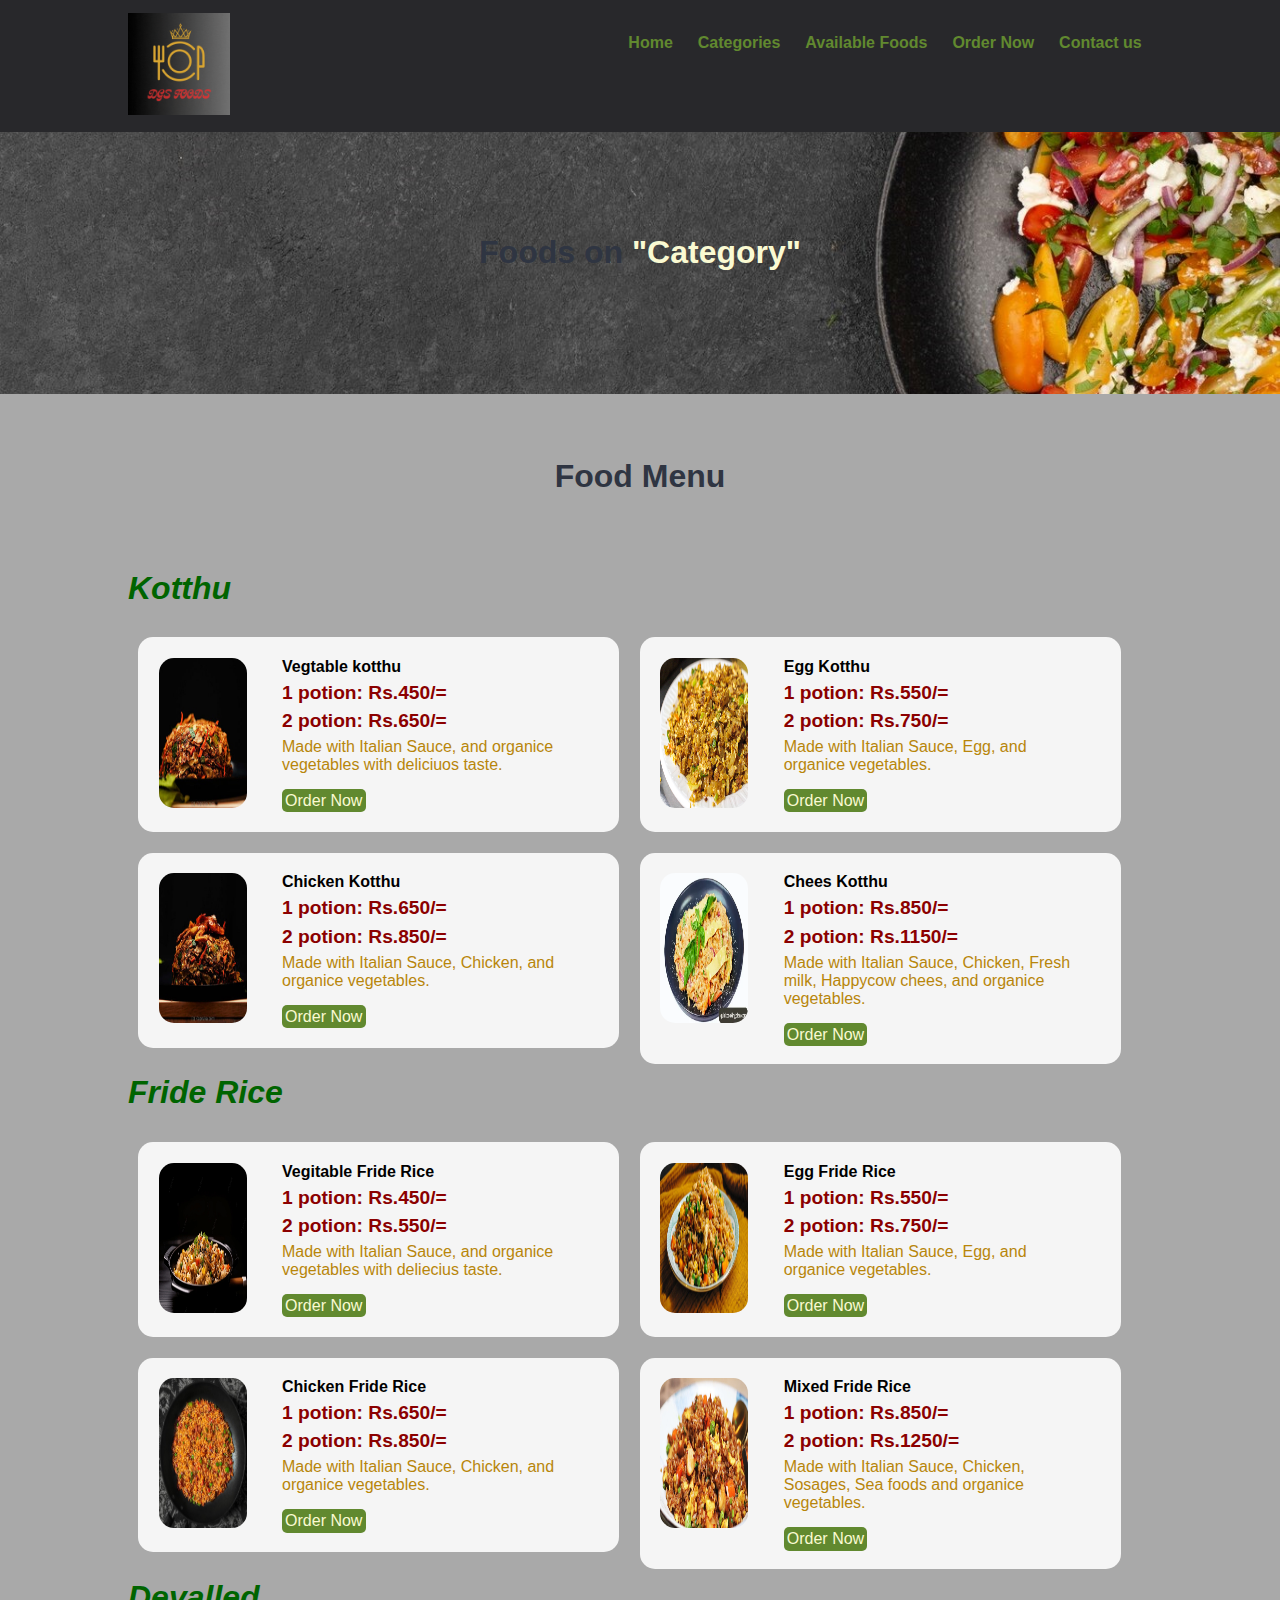
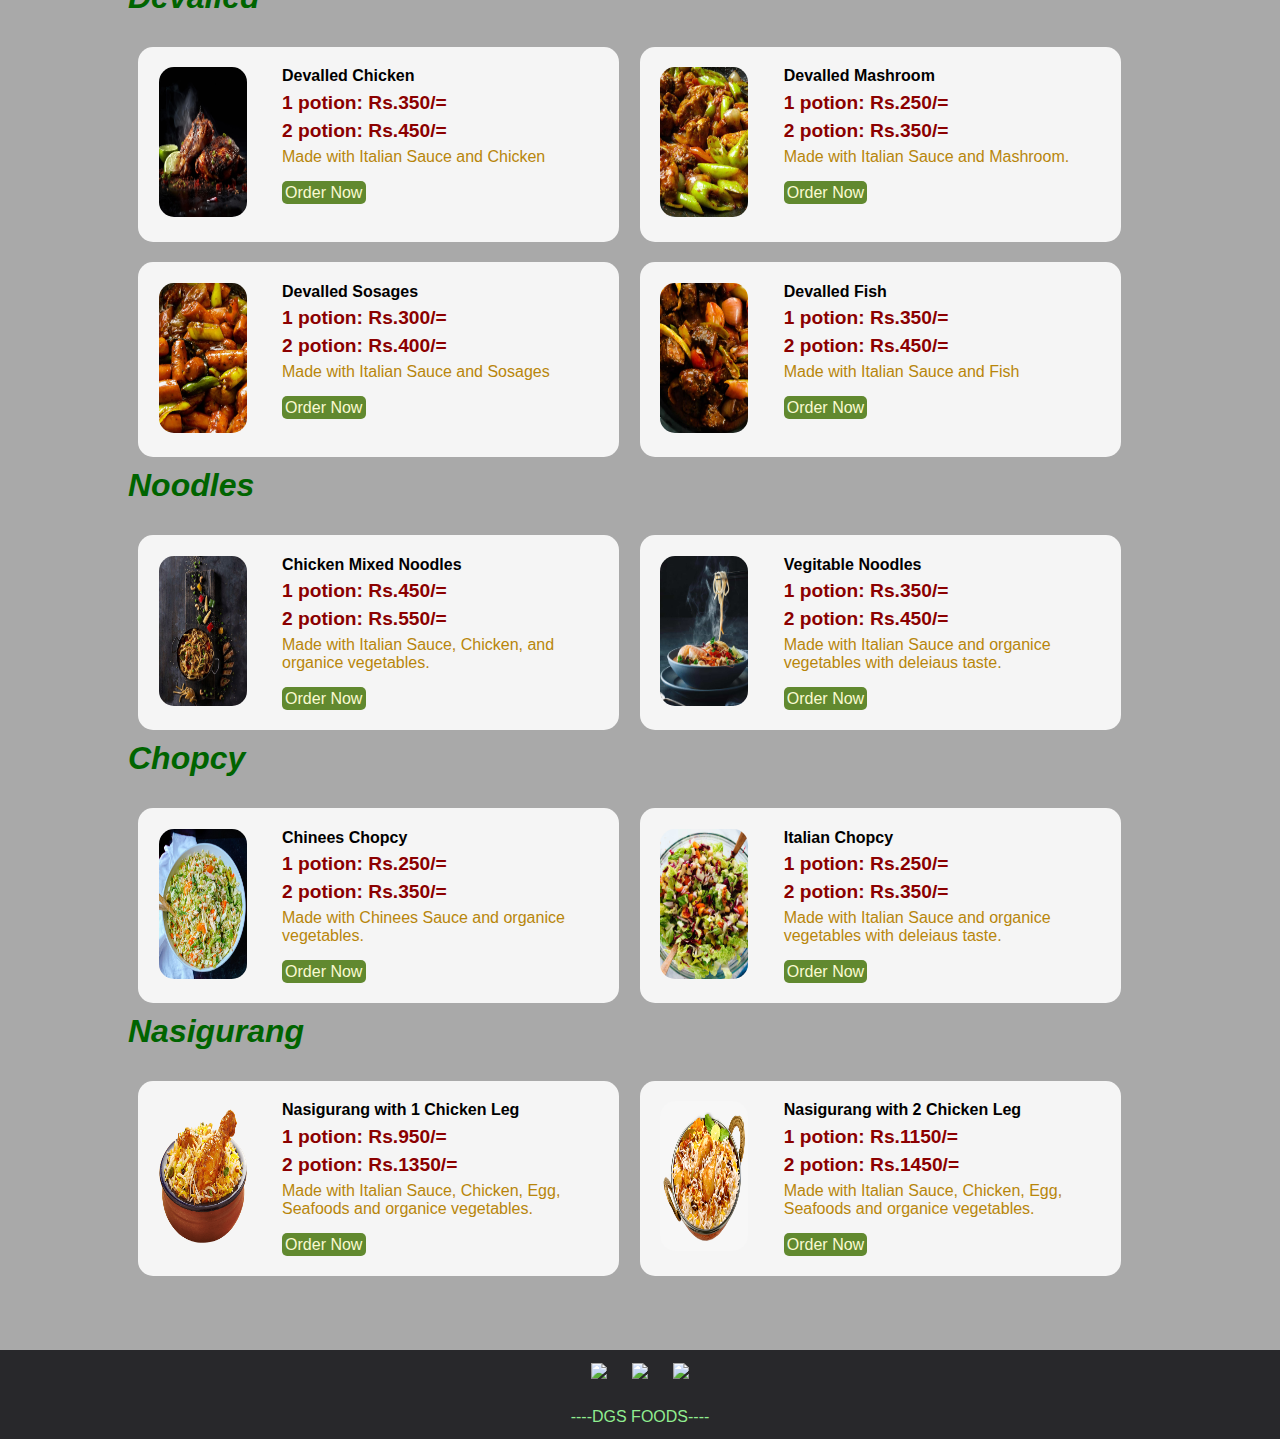
==== available.html @ e8846e80 "Add files via upload" ====
<!DOCTYPE html>
<html lang="en">
<head>
    <meta charset="UTF-8">
    <!-- Important to make website responsive -->
    <meta name="viewport" content="width=device-width, initial-scale=1.0">
    <title>DGS FOODS</title>

    <!-- Link our CSS file -->
    <link rel="stylesheet" href="css/style.css">
</head>

<body bgcolor ="#28282B"/>
    <!-- Navbar Section Starts Here -->
    <section class="navbar">
        <div class="container">
            <div class="logo">
                <a href="index.html" title="Logo">
                    <img src="images/Logo.gif" alt="Restaurant Logo" class="img-responsive">
                </a>
            </div>

            <div class="menu text-right">
                <ul>
                     <li>
                        <a href="index.html">Home</a>
                    </li>
                    <li>
                        <a href="categories.html">Categories</a>
                    </li>
                     <li>
                        <a href="available.html">Available Foods</a>
                    </li>
                    <li>
                        <a href="order.html">Order Now</a>
                    </li>
                    <li>
                        <a href="Contact us.html">Contact us</a>
                    </li>
                </ul>
            </div>

            <div class="clearfix"></div>
        </div>
    </section>
    <!-- Navbar Section Ends Here -->

    <!-- fOOD sEARCH Section Starts Here -->
    <section class="food-search text-center">
        <div class="container">
            
            <h2>Foods on <a href="#" class="text-white">"Category"</a></h2>

        </div>
    </section>
    <!-- fOOD sEARCH Section Ends Here -->



    <!-- fOOD MEnu Section Starts Here -->
    <section class="food-menu">
        <div class="container">
            <h2 class="text-center">Food Menu</h2><br><br><br>


<h2><font style="color: darkgreen;size: 35%;"><i>Kotthu</i></font></h2>
            <div class="food-menu-box">
                <div class="food-menu-img">
                    <img src="images/k.jpg" alt="Kotthu" class="img-responsive img-curve" height="150px">
                </div>

                <div class="food-menu-desc">
                    <h4>Vegtable kotthu</h4>
                    <h5 class="food-price"font style="color: darkred;size: 30px;">1 potion: Rs.450/=</h5>
                    <h5 class="food-price"font style="color: darkred;size: 30px;">2 potion: Rs.650/=</h5>
                    <p class="food-detail">
                        Made with Italian Sauce, and organice vegetables with deliciuos taste.
                    </p>
                    <br>

                    <a href="#" class="btn btn-primary">Order Now</a>
                </div>
            </div>

            <div class="food-menu-box">
                <div class="food-menu-img">
                    <img src="images/k2.jpg" alt="Kotthu" class="img-responsive img-curve" height="150px">
                </div>

                <div class="food-menu-desc">
                    <h4>Egg Kotthu</h4>
                   <h5 class="food-price"font style="color: darkred;size: 30px;">1 potion: Rs.550/=</h5>
                    <h5 class="food-price"font style="color: darkred;size: 30px;">2 potion: Rs.750/=</h5>
                    <p class="food-detail">
                        Made with Italian Sauce, Egg, and organice vegetables.
                    </p>
                    <br>

                    <a href="#" class="btn btn-primary">Order Now</a>
                </div>
            </div>

            <div class="food-menu-box">
                <div class="food-menu-img">
                    <img src="images/k3.jpg" alt="Kotthu" class="img-responsive img-curve" height="150px">
                </div>

                <div class="food-menu-desc">
                    <h4>Chicken Kotthu</h4>
                    <h5 class="food-price"font style="color: darkred;size: 30px;">1 potion: Rs.650/=</h5>
                    <h5 class="food-price"font style="color: darkred;size: 30px;">2 potion: Rs.850/=</h5>
                    <p class="food-detail">
                        Made with Italian Sauce, Chicken, and organice vegetables.
                    </p>
                    <br>

                    <a href="#" class="btn btn-primary">Order Now</a>
                </div>
            </div>

            <div class="food-menu-box">
                <div class="food-menu-img">
                    <img src="images/k4.webp" alt="Kotthu" class="img-responsive img-curve" height="150px">
                </div>

                <div class="food-menu-desc">
                    <h4>Chees Kotthu</h4>
                   <h5 class="food-price"font style="color: darkred;size: 30px;">1 potion: Rs.850/=</h5>
                    <h5 class="food-price"font style="color: darkred;size: 30px;">2 potion: Rs.1150/=</h5>
                    <p class="food-detail">
                        Made with Italian Sauce, Chicken, Fresh milk, Happycow chees, and organice vegetables.
                    </p>
                    <br>

                    <a href="#" class="btn btn-primary">Order Now</a>
                </div>
            </div>
            <br><br><br><br><br><br><br><br><br><br><br><br>




<h2><font style="color: darkgreen;size: 35%;"><i>Fride Rice</i></font></h2>
            <div class="food-menu-box">
                <div class="food-menu-img">
                    <img src="images/r1.jpg" alt="Fride Rice" class="img-responsive img-curve" height="150px">
                </div>

                <div class="food-menu-desc">
                    <h4>Vegitable Fride Rice</h4>
                    <h5 class="food-price"font style="color: darkred;size: 30px;">1 potion: Rs.450/=</h5>
                    <h5 class="food-price"font style="color: darkred;size: 30px;">2 potion: Rs.550/=</h5>
                    <p class="food-detail">
                        Made with Italian Sauce, and organice vegetables with deliecius taste.
                    </p>
                    <br>

                    <a href="#" class="btn btn-primary">Order Now</a>
                </div>
            </div>

            <div class="food-menu-box">
                <div class="food-menu-img">
                    <img src="images/r2.jpg" alt="Fride Rice" class="img-responsive img-curve" height="150px">
                </div>

                <div class="food-menu-desc">
                    <h4>Egg Fride Rice</h4>
                   <h5 class="food-price"font style="color: darkred;size: 30px;">1 potion: Rs.550/=</h5>
                    <h5 class="food-price"font style="color: darkred;size: 30px;">2 potion: Rs.750/=</h5>
                    <p class="food-detail">
                        Made with Italian Sauce, Egg, and organice vegetables.
                    </p>
                    <br>

                    <a href="#" class="btn btn-primary">Order Now</a>
                </div>
            </div>

            <div class="food-menu-box">
                <div class="food-menu-img">
                    <img src="images/r3.jpg" alt="Fride Rice" class="img-responsive img-curve" height="150px">
                </div>

                <div class="food-menu-desc">
                    <h4>Chicken Fride Rice</h4>
                   <h5 class="food-price"font style="color: darkred;size: 30px;">1 potion: Rs.650/=</h5>
                    <h5 class="food-price"font style="color: darkred;size: 30px;">2 potion: Rs.850/=</h5>
                    <p class="food-detail">
                        Made with Italian Sauce, Chicken, and organice vegetables.
                    </p>
                    <br>

                    <a href="#" class="btn btn-primary">Order Now</a>
                </div>
            </div>

            <div class="food-menu-box">
                <div class="food-menu-img">
                    <img src="images/r4.jpg" alt="Fride Rice" class="img-responsive img-curve" height="150px">
                </div>

                <div class="food-menu-desc">
                    <h4>Mixed Fride Rice</h4>
                   <h5 class="food-price"font style="color: darkred;size: 30px;">1 potion: Rs.850/=</h5>
                    <h5 class="food-price"font style="color: darkred;size: 30px;">2 potion: Rs.1250/=</h5>
                    <p class="food-detail">
                        Made with Italian Sauce, Chicken, Sosages, Sea foods and organice vegetables.
                    </p>
                    <br>

                    <a href="#" class="btn btn-primary">Order Now</a>
                </div>
            </div>
           
        <br><br><br><br><br><br>

<h2><font style="color: darkgreen;size: 35%;"><i>Devalled</i></font></h2>
            <div class="food-menu-box">
                <div class="food-menu-img">
                    <img src="images/d.jpg" alt="Devalled" class="img-responsive img-curve" height="150px">
                </div>

                <div class="food-menu-desc">
                    <h4>Devalled Chicken</h4>
                   <h5 class="food-price"font style="color: darkred;size: 30px;">1 potion: Rs.350/=</h5>
                    <h5 class="food-price"font style="color: darkred;size: 30px;">2 potion: Rs.450/=</h5>
                    <p class="food-detail">
                        Made with Italian Sauce and Chicken
                    </p>
                    <br>

                    <a href="#" class="btn btn-primary">Order Now</a>
                </div>
            </div>

            <div class="food-menu-box">
                <div class="food-menu-img">
                    <img src="images/d2.jpg" alt="Devalled" class="img-responsive img-curve" height="150px">
                </div>

                <div class="food-menu-desc">
                    <h4>Devalled Mashroom</h4>
                   <h5 class="food-price"font style="color: darkred;size: 30px;">1 potion: Rs.250/=</h5>
                    <h5 class="food-price"font style="color: darkred;size: 30px;">2 potion: Rs.350/=</h5>
                    <p class="food-detail">
                        Made with Italian Sauce and Mashroom.
                    </p>
                    <br>

                    <a href="#" class="btn btn-primary">Order Now</a>
                </div>
            </div>

            <div class="food-menu-box">
                <div class="food-menu-img">
                    <img src="images/d3.jpg" alt="Devalled" class="img-responsive img-curve" height="150px">
                </div>

                <div class="food-menu-desc">
                    <h4>Devalled Sosages</h4>
                   <h5 class="food-price"font style="color: darkred;size: 30px;">1 potion: Rs.300/=</h5>
                    <h5 class="food-price"font style="color: darkred;size: 30px;">2 potion: Rs.400/=</h5>
                    <p class="food-detail">
                        Made with Italian Sauce and Sosages
                    </p>
                    <br>

                    <a href="#" class="btn btn-primary">Order Now</a>
                </div>
            </div>

            <div class="food-menu-box">
                <div class="food-menu-img">
                    <img src="images/d4.jpg" alt="Devalled" class="img-responsive img-curve" height="150px">
                </div>

                <div class="food-menu-desc">
                    <h4>Devalled Fish</h4>
                   <h5 class="food-price"font style="color: darkred;size: 30px;">1 potion: Rs.350/=</h5>
                    <h5 class="food-price"font style="color: darkred;size: 30px;">2 potion: Rs.450/=</h5>
                    <p class="food-detail">
                        Made with Italian Sauce and Fish
                    </p>
                    <br>

                    <a href="#" class="btn btn-primary">Order Now</a>
                </div>
            </div>
        <br><br><br><br><br><br>         

<h2><font style="color: darkgreen;size: 35%;"><i>Noodles</i></font></h2>

            <div class="food-menu-box">
                <div class="food-menu-img">
                    <img src="images/n1.jpg" alt="Noodles" class="img-responsive img-curve" height="150px">
                </div>

                <div class="food-menu-desc">
                    <h4>Chicken Mixed Noodles</h4>
                   <h5 class="food-price"font style="color: darkred;size: 30px;">1 potion: Rs.450/=</h5>
                    <h5 class="food-price"font style="color: darkred;size: 30px;">2 potion: Rs.550/=</h5>
                    <p class="food-detail">
                        Made with Italian Sauce, Chicken, and organice vegetables.
                    </p>
                    <br>

                    <a href="#" class="btn btn-primary">Order Now</a>
                </div>
            </div>

            <div class="food-menu-box">
                <div class="food-menu-img">
                    <img src="images/02.jpg" alt="Noodles" class="img-responsive img-curve" height="150px">
                </div>

                <div class="food-menu-desc">
                    <h4>Vegitable Noodles</h4>
                   <h5 class="food-price"font style="color: darkred;size: 30px;">1 potion: Rs.350/=</h5>
                    <h5 class="food-price"font style="color: darkred;size: 30px;">2 potion: Rs.450/=</h5>
                    <p class="food-detail">
                        Made with Italian Sauce and organice vegetables with deleiaus taste.
                    </p>
                    <br>

                    <a href="#" class="btn btn-primary">Order Now</a>
                </div>
            </div>
           
            <br><br><br><br><br><br>

<h2><font style="color: darkgreen;size: 35%;"><i>Chopcy</i></font></h2>

            <div class="food-menu-box">
                <div class="food-menu-img">
                    <img src="images/c2.jpg" alt="Chopcy" class="img-responsive img-curve" height="150px">
                </div>

                <div class="food-menu-desc">
                    <h4>Chinees Chopcy</h4>
                  <h5 class="food-price"font style="color: darkred;size: 30px;">1 potion: Rs.250/=</h5>
                    <h5 class="food-price"font style="color: darkred;size: 30px;">2 potion: Rs.350/=</h5>
                    <p class="food-detail">
                        Made with Chinees Sauce and organice vegetables.
                    </p>
                    <br>

                    <a href="#" class="btn btn-primary">Order Now</a>
                </div>
            </div>

            <div class="food-menu-box">
                <div class="food-menu-img">
                    <img src="images/c3.jpg" alt="Chopcy" class="img-responsive img-curve" height="150px">
                </div>

                <div class="food-menu-desc">
                    <h4>Italian Chopcy</h4>
                  <h5 class="food-price"font style="color: darkred;size: 30px;">1 potion: Rs.250/=</h5>
                    <h5 class="food-price"font style="color: darkred;size: 30px;">2 potion: Rs.350/=</h5>
                    <p class="food-detail">
                        Made with Italian Sauce and organice vegetables with deleiaus taste.

                    </p>
                    <br>

                    <a href="#" class="btn btn-primary">Order Now</a>
                </div>
            </div>
           
            <br><br><br><br><br><br><br><br><br>


<h2><font style="color: darkgreen;size: 35%;"><i>Nasigurang</i></font></h2>

            <div class="food-menu-box">
                <div class="food-menu-img">
                    <img src="images/ns1.png" alt="Nasigurang" class="img-responsive img-curve" height="150px">
                </div>

                <div class="food-menu-desc">
                    <h4>Nasigurang with 1 Chicken Leg</h4>
                   <h5 class="food-price"font style="color: darkred;size: 30px;">1 potion: Rs.950/=</h5>
                    <h5 class="food-price"font style="color: darkred;size: 30px;">2 potion: Rs.1350/=</h5>
                    <p class="food-detail">
                        Made with Italian Sauce, Chicken, Egg, Seafoods and organice vegetables.
                    </p>
                    <br>

                    <a href="#" class="btn btn-primary">Order Now</a>
                </div>
            </div>

            <div class="food-menu-box">
                <div class="food-menu-img">
                    <img src="images/ns2.png" alt="Nasigurang" class="img-responsive img-curve" height="150px">
                </div>

                <div class="food-menu-desc">
                    <h4>Nasigurang with 2 Chicken Leg</h4>
                  <h5 class="food-price"font style="color: darkred;size: 30px;">1 potion: Rs.1150/=</h5>
                    <h5 class="food-price"font style="color: darkred;size: 30px;">2 potion: Rs.1450/=</h5>
                    <p class="food-detail">
                        Made with Italian Sauce, Chicken, Egg, Seafoods and organice vegetables.
                    </p>
                    <br>

                    <a href="#" class="btn btn-primary">Order Now</a>
                </div>
            </div>
            <div class="clearfix"></div>
        </div>


 <div class="clearfix"></div>
        </div>


    </section>
    <!-- fOOD Menu Section Ends Here -->






    <!-- social Section Starts Here -->
    <section class="social">
        <div class="container text-center">
            <ul>
                <li>
                    <a href="#"><img src="https://img.icons8.com/fluent/50/000000/facebook-new.png"/></a>
                </li>
                <li>
                    <a href="#"><img src="https://img.icons8.com/fluent/48/000000/instagram-new.png"/></a>
                </li>
                <li>
                    <a href="#"><img src="https://img.icons8.com/fluent/48/000000/twitter.png"/></a>
                </li>
            </ul>
        </div>
    </section>
    <!-- social Section Ends Here -->

    <!-- footer Section Starts Here -->
    <section class="footer">
        <div class="container text-center">
            <p><font style="color: lightgreen;">----DGS FOODS----</font></p>
        </div>
    </section>
    <!-- footer Section Ends Here -->

</body>
</html>
---- css/style.css ----
/* CSS for All */
*{
  margin: 0 0;
  padding: 0 0;
  font-family: Arial, Helvetica, sans-serif;
}
.container{
  width: 80%;
  margin: 0 auto;
  padding: 1%;
}

.img-responsive{
  width: 100%;
}
.img-curve{
  border-radius: 15px;
}

.text-right{
  text-align: right;
}
.text-center{
  text-align: center;
}
.text-left{
  text-align: left;
}
.text-white{
  color: lightgoldenrodyellow;
}

.clearfix{
  clear: both;
  float: none;
}

a{
  color:#61892f;
  text-decoration: none;
}
a:hover{
  color: lightgoldenrodyellow;
  text-underline-position: auto;
}

.btn{
  padding: 1%;
  border: none;
  font-size: 1rem;
  border-radius: 5px;
}
.btn-primary{
  background-color: #61892f;
  color:lightgoldenrodyellow ;
  cursor: pointer;
}
.btn-primary:hover{
  color: white;
  background-color:greenyellow;
}
h2{
  color: #2f3542;
  font-size: 2rem;
  margin-bottom: 2%;
}
h3{
  font-size: 1.5rem;
}
.float-container{
  position: relative;
}
.float-text{
  position: absolute;
  bottom: 50px;
  left: 40%;
}
fieldset{
  border: 1px solid white;
  margin: 5%;
  padding: 3%;
  border-radius: 5px;
}


/* CSSS for navbar section */

.logo{
  width: 10%;
  float: left;
  padding-left:0%;
}
.menu{
  line-height: 60px;
}
.menu ul{
  list-style-type: none;
}

.menu ul li{
  display: inline;
  padding: 1%;
  font-weight: bold;
}


/* CSS for Food SEarch Section */

.food-search{
  background-image: url(../images/bg.jpg);
  background-size: cover;
  background-repeat: no-repeat;
  background-position: center;
  padding: 7% 0;
  background-color: #61892f;
}

.food-search input[type="search"]{
  width: 50%;
  padding: 1%;
  font-size: 1rem;
  border: none;
  border-radius: 5px;
  background-color:lightgoldenrodyellow;;
}


/* CSS for Categories */
.categories{
  padding: 4% 0;
}

.box-3{
  width: 28%;
  float: left;
  margin: 2%;
}

/* CSS for Food Menu */
.food-menu{
  background-color: darkgray;
  padding: 4% 0;
}
.food-menu-box{
  width: 43%;
  margin: 1%;
  padding: 2%;
  float: left;
  background-color: whitesmoke;
  border-radius: 15px;
}

.food-menu-box:hover{
  
  background-color:  #61892f;
  border-radius: 30px;
}



.food-menu-img{
  width: 20%;
  float: left;
}

.food-menu-desc{
  width: 70%;
  float: left;
  margin-left: 8%;
}

.food-price{
  font-size: 1.2rem;
  margin: 2% 0;
}
.food-detail{
  font-size: 1rem;
  color: darkgoldenrod;
}

.food-detail:hover{
  font-size: 1rem;
  color: darkgray;
}

/* CSS for Social */
.social ul{
  list-style-type: none;
}
.social ul li{
  display: inline;
  padding: 1%;
}

/* for Order Section */
.order{
  width: 50%;
  margin: 0 auto;
}
.input-responsive{
  width: 96%;
  padding: 1%;
  margin-bottom: 3%;
  border: none;
  border-radius: 5px;
  font-size: 1rem;
}
.order-label{
  margin-bottom: 1%; 
  font-weight: bold;
}



/* CSS for Mobile Size or Smaller Screen */

@media only screen and (max-width:768px){
  .logo{
      width: 80%;
      float: none;
      margin: 1% auto;
  }

  .menu ul{
      text-align: center;
  }

  .food-search input[type="search"]{
      width: 90%;
      padding: 2%;
      margin-bottom: 3%;
  }

  .btn{
      width: 91%;
      padding: 2%;
  }

  .food-search{
      padding: 10% 0;
  }

  .categories{
      padding: 20% 0;
  }
  h2{
      margin-bottom: 10%;
  }
  .box-3{
      width: 100%;
      margin: 4% auto;
  }

  .food-menu{
      padding: 20% 0;
  }

  .food-menu-box{
      width: 90%;
      padding: 5%;
      margin-bottom: 5%;
  }
  .social{
      padding: 5% 0;
  }
  .order{
      width: 100%;
  }
}
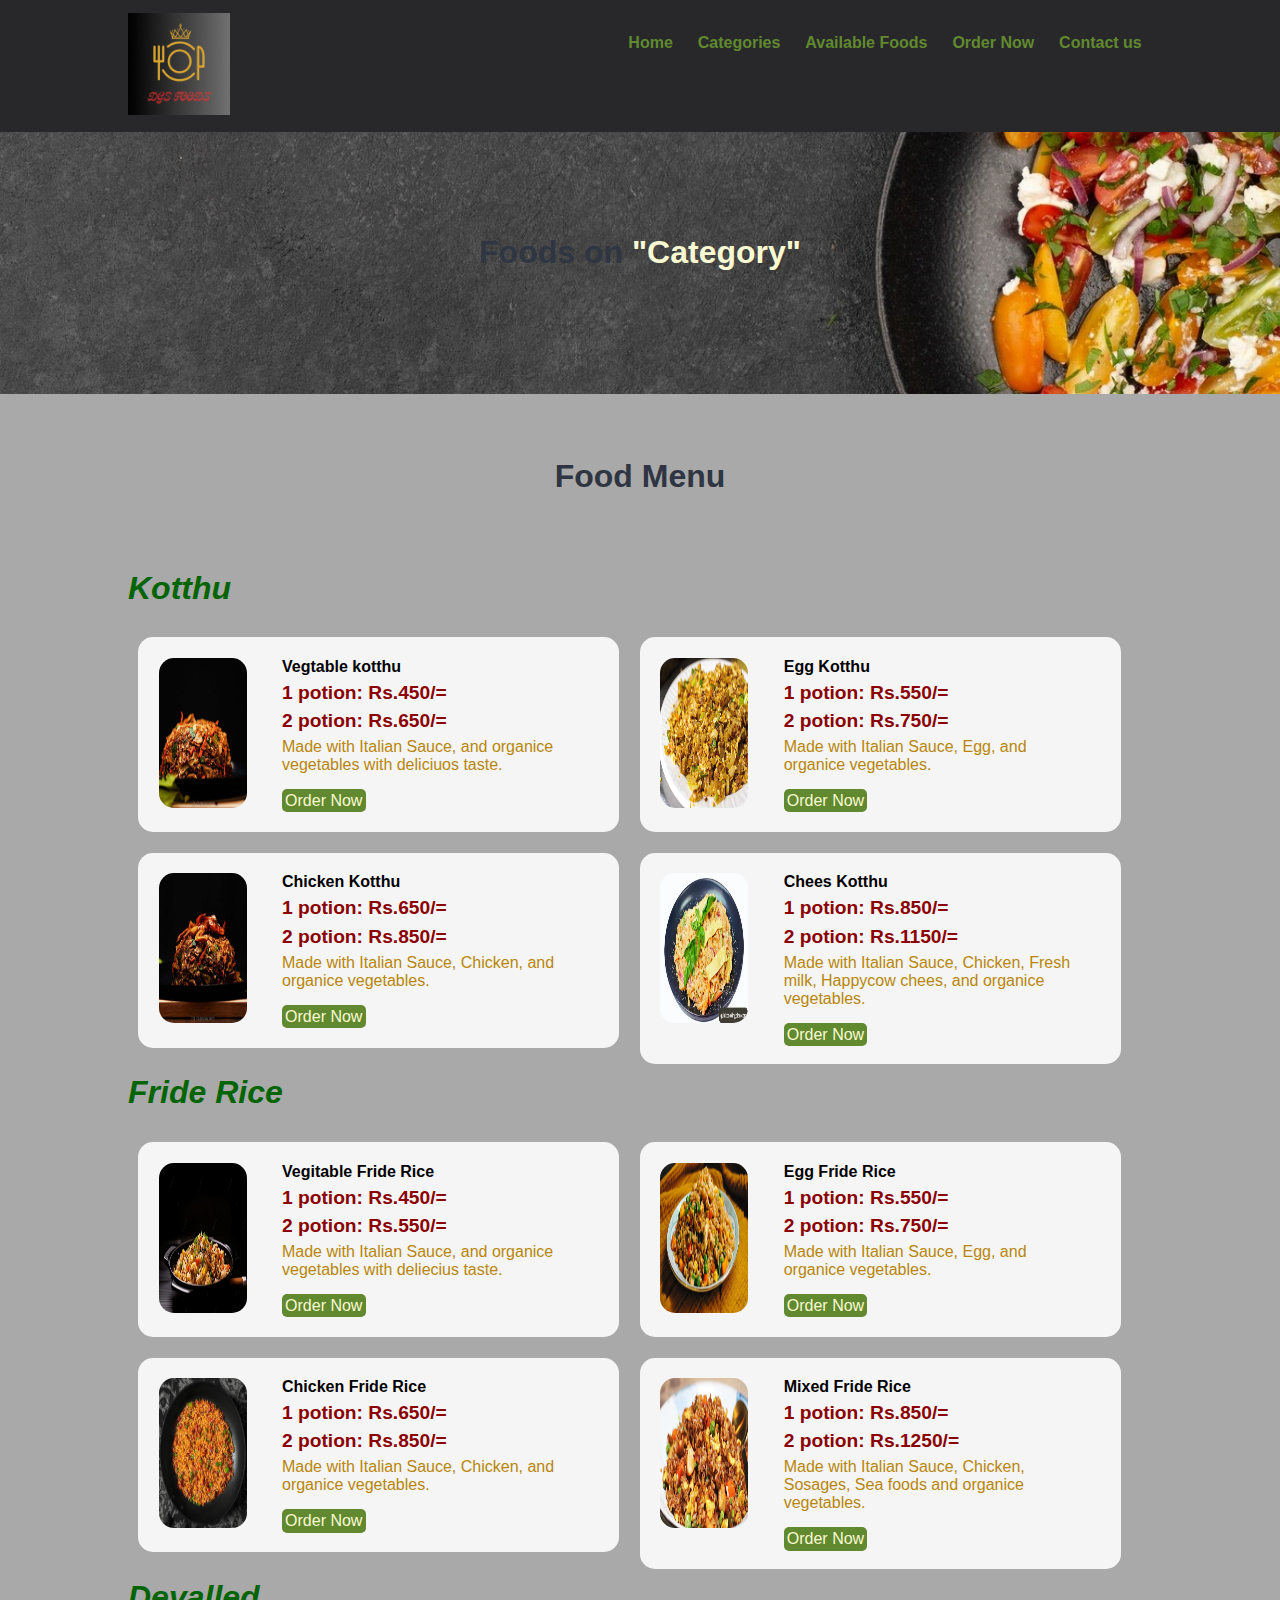
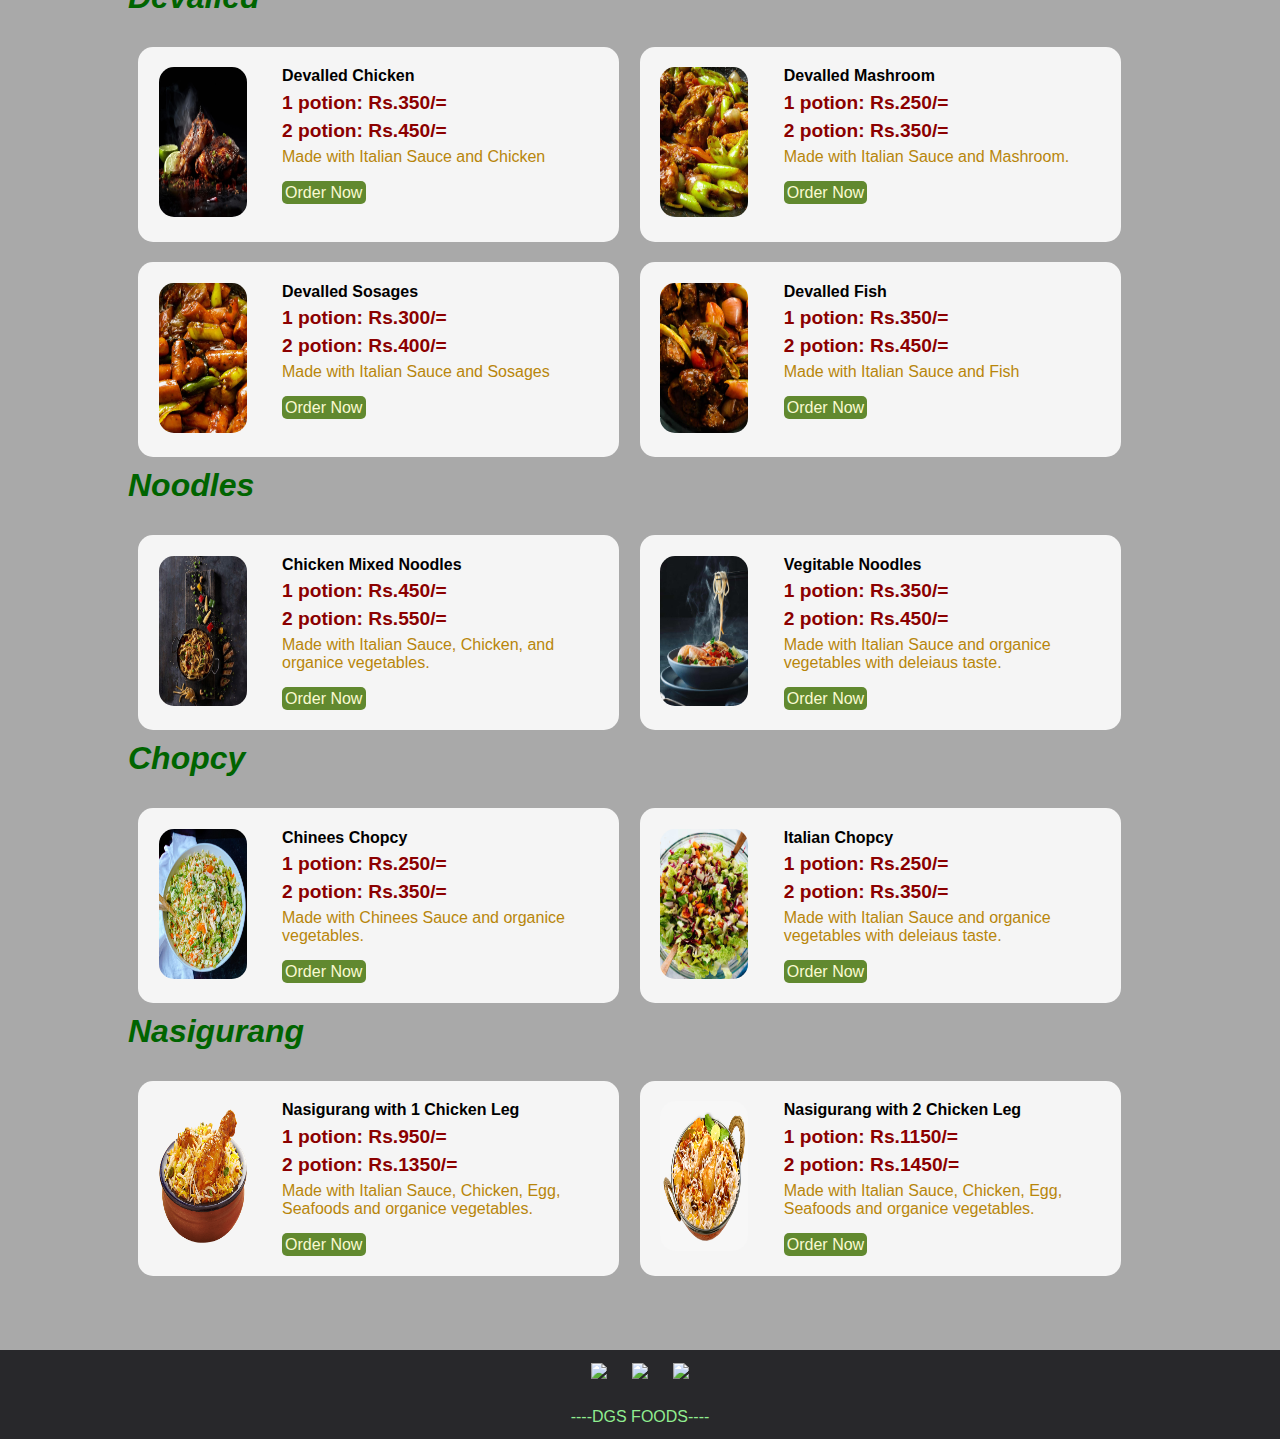
==== commit 3e726990: "rename the repo" ====
--- a/available.html
+++ b/available.html
@@ -1,454 +1,454 @@
-<!DOCTYPE html>
-<html lang="en">
-<head>
-    <meta charset="UTF-8">
-    <!-- Important to make website responsive -->
-    <meta name="viewport" content="width=device-width, initial-scale=1.0">
-    <title>DGS FOODS</title>
-
-    <!-- Link our CSS file -->
-    <link rel="stylesheet" href="css/style.css">
-</head>
-
-<body bgcolor ="#28282B"/>
-    <!-- Navbar Section Starts Here -->
-    <section class="navbar">
-        <div class="container">
-            <div class="logo">
-                <a href="index.html" title="Logo">
-                    <img src="images/Logo.gif" alt="Restaurant Logo" class="img-responsive">
-                </a>
-            </div>
-
-            <div class="menu text-right">
-                <ul>
-                     <li>
-                        <a href="index.html">Home</a>
-                    </li>
-                    <li>
-                        <a href="categories.html">Categories</a>
-                    </li>
-                     <li>
-                        <a href="available.html">Available Foods</a>
-                    </li>
-                    <li>
-                        <a href="order.html">Order Now</a>
-                    </li>
-                    <li>
-                        <a href="Contact us.html">Contact us</a>
-                    </li>
-                </ul>
-            </div>
-
-            <div class="clearfix"></div>
-        </div>
-    </section>
-    <!-- Navbar Section Ends Here -->
-
-    <!-- fOOD sEARCH Section Starts Here -->
-    <section class="food-search text-center">
-        <div class="container">
-            
-            <h2>Foods on <a href="#" class="text-white">"Category"</a></h2>
-
-        </div>
-    </section>
-    <!-- fOOD sEARCH Section Ends Here -->
-
-
-
-    <!-- fOOD MEnu Section Starts Here -->
-    <section class="food-menu">
-        <div class="container">
-            <h2 class="text-center">Food Menu</h2><br><br><br>
-
-
-<h2><font style="color: darkgreen;size: 35%;"><i>Kotthu</i></font></h2>
-            <div class="food-menu-box">
-                <div class="food-menu-img">
-                    <img src="images/k.jpg" alt="Kotthu" class="img-responsive img-curve" height="150px">
-                </div>
-
-                <div class="food-menu-desc">
-                    <h4>Vegtable kotthu</h4>
-                    <h5 class="food-price"font style="color: darkred;size: 30px;">1 potion: Rs.450/=</h5>
-                    <h5 class="food-price"font style="color: darkred;size: 30px;">2 potion: Rs.650/=</h5>
-                    <p class="food-detail">
-                        Made with Italian Sauce, and organice vegetables with deliciuos taste.
-                    </p>
-                    <br>
-
-                    <a href="#" class="btn btn-primary">Order Now</a>
-                </div>
-            </div>
-
-            <div class="food-menu-box">
-                <div class="food-menu-img">
-                    <img src="images/k2.jpg" alt="Kotthu" class="img-responsive img-curve" height="150px">
-                </div>
-
-                <div class="food-menu-desc">
-                    <h4>Egg Kotthu</h4>
-                   <h5 class="food-price"font style="color: darkred;size: 30px;">1 potion: Rs.550/=</h5>
-                    <h5 class="food-price"font style="color: darkred;size: 30px;">2 potion: Rs.750/=</h5>
-                    <p class="food-detail">
-                        Made with Italian Sauce, Egg, and organice vegetables.
-                    </p>
-                    <br>
-
-                    <a href="#" class="btn btn-primary">Order Now</a>
-                </div>
-            </div>
-
-            <div class="food-menu-box">
-                <div class="food-menu-img">
-                    <img src="images/k3.jpg" alt="Kotthu" class="img-responsive img-curve" height="150px">
-                </div>
-
-                <div class="food-menu-desc">
-                    <h4>Chicken Kotthu</h4>
-                    <h5 class="food-price"font style="color: darkred;size: 30px;">1 potion: Rs.650/=</h5>
-                    <h5 class="food-price"font style="color: darkred;size: 30px;">2 potion: Rs.850/=</h5>
-                    <p class="food-detail">
-                        Made with Italian Sauce, Chicken, and organice vegetables.
-                    </p>
-                    <br>
-
-                    <a href="#" class="btn btn-primary">Order Now</a>
-                </div>
-            </div>
-
-            <div class="food-menu-box">
-                <div class="food-menu-img">
-                    <img src="images/k4.webp" alt="Kotthu" class="img-responsive img-curve" height="150px">
-                </div>
-
-                <div class="food-menu-desc">
-                    <h4>Chees Kotthu</h4>
-                   <h5 class="food-price"font style="color: darkred;size: 30px;">1 potion: Rs.850/=</h5>
-                    <h5 class="food-price"font style="color: darkred;size: 30px;">2 potion: Rs.1150/=</h5>
-                    <p class="food-detail">
-                        Made with Italian Sauce, Chicken, Fresh milk, Happycow chees, and organice vegetables.
-                    </p>
-                    <br>
-
-                    <a href="#" class="btn btn-primary">Order Now</a>
-                </div>
-            </div>
-            <br><br><br><br><br><br><br><br><br><br><br><br>
-
-
-
-
-<h2><font style="color: darkgreen;size: 35%;"><i>Fride Rice</i></font></h2>
-            <div class="food-menu-box">
-                <div class="food-menu-img">
-                    <img src="images/r1.jpg" alt="Fride Rice" class="img-responsive img-curve" height="150px">
-                </div>
-
-                <div class="food-menu-desc">
-                    <h4>Vegitable Fride Rice</h4>
-                    <h5 class="food-price"font style="color: darkred;size: 30px;">1 potion: Rs.450/=</h5>
-                    <h5 class="food-price"font style="color: darkred;size: 30px;">2 potion: Rs.550/=</h5>
-                    <p class="food-detail">
-                        Made with Italian Sauce, and organice vegetables with deliecius taste.
-                    </p>
-                    <br>
-
-                    <a href="#" class="btn btn-primary">Order Now</a>
-                </div>
-            </div>
-
-            <div class="food-menu-box">
-                <div class="food-menu-img">
-                    <img src="images/r2.jpg" alt="Fride Rice" class="img-responsive img-curve" height="150px">
-                </div>
-
-                <div class="food-menu-desc">
-                    <h4>Egg Fride Rice</h4>
-                   <h5 class="food-price"font style="color: darkred;size: 30px;">1 potion: Rs.550/=</h5>
-                    <h5 class="food-price"font style="color: darkred;size: 30px;">2 potion: Rs.750/=</h5>
-                    <p class="food-detail">
-                        Made with Italian Sauce, Egg, and organice vegetables.
-                    </p>
-                    <br>
-
-                    <a href="#" class="btn btn-primary">Order Now</a>
-                </div>
-            </div>
-
-            <div class="food-menu-box">
-                <div class="food-menu-img">
-                    <img src="images/r3.jpg" alt="Fride Rice" class="img-responsive img-curve" height="150px">
-                </div>
-
-                <div class="food-menu-desc">
-                    <h4>Chicken Fride Rice</h4>
-                   <h5 class="food-price"font style="color: darkred;size: 30px;">1 potion: Rs.650/=</h5>
-                    <h5 class="food-price"font style="color: darkred;size: 30px;">2 potion: Rs.850/=</h5>
-                    <p class="food-detail">
-                        Made with Italian Sauce, Chicken, and organice vegetables.
-                    </p>
-                    <br>
-
-                    <a href="#" class="btn btn-primary">Order Now</a>
-                </div>
-            </div>
-
-            <div class="food-menu-box">
-                <div class="food-menu-img">
-                    <img src="images/r4.jpg" alt="Fride Rice" class="img-responsive img-curve" height="150px">
-                </div>
-
-                <div class="food-menu-desc">
-                    <h4>Mixed Fride Rice</h4>
-                   <h5 class="food-price"font style="color: darkred;size: 30px;">1 potion: Rs.850/=</h5>
-                    <h5 class="food-price"font style="color: darkred;size: 30px;">2 potion: Rs.1250/=</h5>
-                    <p class="food-detail">
-                        Made with Italian Sauce, Chicken, Sosages, Sea foods and organice vegetables.
-                    </p>
-                    <br>
-
-                    <a href="#" class="btn btn-primary">Order Now</a>
-                </div>
-            </div>
-           
-        <br><br><br><br><br><br>
-
-<h2><font style="color: darkgreen;size: 35%;"><i>Devalled</i></font></h2>
-            <div class="food-menu-box">
-                <div class="food-menu-img">
-                    <img src="images/d.jpg" alt="Devalled" class="img-responsive img-curve" height="150px">
-                </div>
-
-                <div class="food-menu-desc">
-                    <h4>Devalled Chicken</h4>
-                   <h5 class="food-price"font style="color: darkred;size: 30px;">1 potion: Rs.350/=</h5>
-                    <h5 class="food-price"font style="color: darkred;size: 30px;">2 potion: Rs.450/=</h5>
-                    <p class="food-detail">
-                        Made with Italian Sauce and Chicken
-                    </p>
-                    <br>
-
-                    <a href="#" class="btn btn-primary">Order Now</a>
-                </div>
-            </div>
-
-            <div class="food-menu-box">
-                <div class="food-menu-img">
-                    <img src="images/d2.jpg" alt="Devalled" class="img-responsive img-curve" height="150px">
-                </div>
-
-                <div class="food-menu-desc">
-                    <h4>Devalled Mashroom</h4>
-                   <h5 class="food-price"font style="color: darkred;size: 30px;">1 potion: Rs.250/=</h5>
-                    <h5 class="food-price"font style="color: darkred;size: 30px;">2 potion: Rs.350/=</h5>
-                    <p class="food-detail">
-                        Made with Italian Sauce and Mashroom.
-                    </p>
-                    <br>
-
-                    <a href="#" class="btn btn-primary">Order Now</a>
-                </div>
-            </div>
-
-            <div class="food-menu-box">
-                <div class="food-menu-img">
-                    <img src="images/d3.jpg" alt="Devalled" class="img-responsive img-curve" height="150px">
-                </div>
-
-                <div class="food-menu-desc">
-                    <h4>Devalled Sosages</h4>
-                   <h5 class="food-price"font style="color: darkred;size: 30px;">1 potion: Rs.300/=</h5>
-                    <h5 class="food-price"font style="color: darkred;size: 30px;">2 potion: Rs.400/=</h5>
-                    <p class="food-detail">
-                        Made with Italian Sauce and Sosages
-                    </p>
-                    <br>
-
-                    <a href="#" class="btn btn-primary">Order Now</a>
-                </div>
-            </div>
-
-            <div class="food-menu-box">
-                <div class="food-menu-img">
-                    <img src="images/d4.jpg" alt="Devalled" class="img-responsive img-curve" height="150px">
-                </div>
-
-                <div class="food-menu-desc">
-                    <h4>Devalled Fish</h4>
-                   <h5 class="food-price"font style="color: darkred;size: 30px;">1 potion: Rs.350/=</h5>
-                    <h5 class="food-price"font style="color: darkred;size: 30px;">2 potion: Rs.450/=</h5>
-                    <p class="food-detail">
-                        Made with Italian Sauce and Fish
-                    </p>
-                    <br>
-
-                    <a href="#" class="btn btn-primary">Order Now</a>
-                </div>
-            </div>
-        <br><br><br><br><br><br>         
-
-<h2><font style="color: darkgreen;size: 35%;"><i>Noodles</i></font></h2>
-
-            <div class="food-menu-box">
-                <div class="food-menu-img">
-                    <img src="images/n1.jpg" alt="Noodles" class="img-responsive img-curve" height="150px">
-                </div>
-
-                <div class="food-menu-desc">
-                    <h4>Chicken Mixed Noodles</h4>
-                   <h5 class="food-price"font style="color: darkred;size: 30px;">1 potion: Rs.450/=</h5>
-                    <h5 class="food-price"font style="color: darkred;size: 30px;">2 potion: Rs.550/=</h5>
-                    <p class="food-detail">
-                        Made with Italian Sauce, Chicken, and organice vegetables.
-                    </p>
-                    <br>
-
-                    <a href="#" class="btn btn-primary">Order Now</a>
-                </div>
-            </div>
-
-            <div class="food-menu-box">
-                <div class="food-menu-img">
-                    <img src="images/02.jpg" alt="Noodles" class="img-responsive img-curve" height="150px">
-                </div>
-
-                <div class="food-menu-desc">
-                    <h4>Vegitable Noodles</h4>
-                   <h5 class="food-price"font style="color: darkred;size: 30px;">1 potion: Rs.350/=</h5>
-                    <h5 class="food-price"font style="color: darkred;size: 30px;">2 potion: Rs.450/=</h5>
-                    <p class="food-detail">
-                        Made with Italian Sauce and organice vegetables with deleiaus taste.
-                    </p>
-                    <br>
-
-                    <a href="#" class="btn btn-primary">Order Now</a>
-                </div>
-            </div>
-           
-            <br><br><br><br><br><br>
-
-<h2><font style="color: darkgreen;size: 35%;"><i>Chopcy</i></font></h2>
-
-            <div class="food-menu-box">
-                <div class="food-menu-img">
-                    <img src="images/c2.jpg" alt="Chopcy" class="img-responsive img-curve" height="150px">
-                </div>
-
-                <div class="food-menu-desc">
-                    <h4>Chinees Chopcy</h4>
-                  <h5 class="food-price"font style="color: darkred;size: 30px;">1 potion: Rs.250/=</h5>
-                    <h5 class="food-price"font style="color: darkred;size: 30px;">2 potion: Rs.350/=</h5>
-                    <p class="food-detail">
-                        Made with Chinees Sauce and organice vegetables.
-                    </p>
-                    <br>
-
-                    <a href="#" class="btn btn-primary">Order Now</a>
-                </div>
-            </div>
-
-            <div class="food-menu-box">
-                <div class="food-menu-img">
-                    <img src="images/c3.jpg" alt="Chopcy" class="img-responsive img-curve" height="150px">
-                </div>
-
-                <div class="food-menu-desc">
-                    <h4>Italian Chopcy</h4>
-                  <h5 class="food-price"font style="color: darkred;size: 30px;">1 potion: Rs.250/=</h5>
-                    <h5 class="food-price"font style="color: darkred;size: 30px;">2 potion: Rs.350/=</h5>
-                    <p class="food-detail">
-                        Made with Italian Sauce and organice vegetables with deleiaus taste.
-
-                    </p>
-                    <br>
-
-                    <a href="#" class="btn btn-primary">Order Now</a>
-                </div>
-            </div>
-           
-            <br><br><br><br><br><br><br><br><br>
-
-
-<h2><font style="color: darkgreen;size: 35%;"><i>Nasigurang</i></font></h2>
-
-            <div class="food-menu-box">
-                <div class="food-menu-img">
-                    <img src="images/ns1.png" alt="Nasigurang" class="img-responsive img-curve" height="150px">
-                </div>
-
-                <div class="food-menu-desc">
-                    <h4>Nasigurang with 1 Chicken Leg</h4>
-                   <h5 class="food-price"font style="color: darkred;size: 30px;">1 potion: Rs.950/=</h5>
-                    <h5 class="food-price"font style="color: darkred;size: 30px;">2 potion: Rs.1350/=</h5>
-                    <p class="food-detail">
-                        Made with Italian Sauce, Chicken, Egg, Seafoods and organice vegetables.
-                    </p>
-                    <br>
-
-                    <a href="#" class="btn btn-primary">Order Now</a>
-                </div>
-            </div>
-
-            <div class="food-menu-box">
-                <div class="food-menu-img">
-                    <img src="images/ns2.png" alt="Nasigurang" class="img-responsive img-curve" height="150px">
-                </div>
-
-                <div class="food-menu-desc">
-                    <h4>Nasigurang with 2 Chicken Leg</h4>
-                  <h5 class="food-price"font style="color: darkred;size: 30px;">1 potion: Rs.1150/=</h5>
-                    <h5 class="food-price"font style="color: darkred;size: 30px;">2 potion: Rs.1450/=</h5>
-                    <p class="food-detail">
-                        Made with Italian Sauce, Chicken, Egg, Seafoods and organice vegetables.
-                    </p>
-                    <br>
-
-                    <a href="#" class="btn btn-primary">Order Now</a>
-                </div>
-            </div>
-            <div class="clearfix"></div>
-        </div>
-
-
- <div class="clearfix"></div>
-        </div>
-
-
-    </section>
-    <!-- fOOD Menu Section Ends Here -->
-
-
-
-
-
-
-    <!-- social Section Starts Here -->
-    <section class="social">
-        <div class="container text-center">
-            <ul>
-                <li>
-                    <a href="#"><img src="https://img.icons8.com/fluent/50/000000/facebook-new.png"/></a>
-                </li>
-                <li>
-                    <a href="#"><img src="https://img.icons8.com/fluent/48/000000/instagram-new.png"/></a>
-                </li>
-                <li>
-                    <a href="#"><img src="https://img.icons8.com/fluent/48/000000/twitter.png"/></a>
-                </li>
-            </ul>
-        </div>
-    </section>
-    <!-- social Section Ends Here -->
-
-    <!-- footer Section Starts Here -->
-    <section class="footer">
-        <div class="container text-center">
-            <p><font style="color: lightgreen;">----DGS FOODS----</font></p>
-        </div>
-    </section>
-    <!-- footer Section Ends Here -->
-
-</body>
+<!DOCTYPE html>
+<html lang="en">
+<head>
+    <meta charset="UTF-8">
+    <!-- Important to make website responsive -->
+    <meta name="viewport" content="width=device-width, initial-scale=1.0">
+    <title>DGS FOODS</title>
+
+    <!-- Link our CSS file -->
+    <link rel="stylesheet" href="css/style.css">
+</head>
+
+<body bgcolor ="#28282B"/>
+    <!-- Navbar Section Starts Here -->
+    <section class="navbar">
+        <div class="container">
+            <div class="logo">
+                <a href="index.html" title="Logo">
+                    <img src="images/Logo.gif" alt="Restaurant Logo" class="img-responsive">
+                </a>
+            </div>
+
+            <div class="menu text-right">
+                <ul>
+                     <li>
+                        <a href="index.html">Home</a>
+                    </li>
+                    <li>
+                        <a href="categories.html">Categories</a>
+                    </li>
+                     <li>
+                        <a href="available.html">Available Foods</a>
+                    </li>
+                    <li>
+                        <a href="order.html">Order Now</a>
+                    </li>
+                    <li>
+                        <a href="Contact us.html">Contact us</a>
+                    </li>
+                </ul>
+            </div>
+
+            <div class="clearfix"></div>
+        </div>
+    </section>
+    <!-- Navbar Section Ends Here -->
+
+    <!-- fOOD sEARCH Section Starts Here -->
+    <section class="food-search text-center">
+        <div class="container">
+            
+            <h2>Foods on <a href="#" class="text-white">"Category"</a></h2>
+
+        </div>
+    </section>
+    <!-- fOOD sEARCH Section Ends Here -->
+
+
+
+    <!-- fOOD MEnu Section Starts Here -->
+    <section class="food-menu">
+        <div class="container">
+            <h2 class="text-center">Food Menu</h2><br><br><br>
+
+
+<h2><font style="color: darkgreen;size: 35%;"><i>Kotthu</i></font></h2>
+            <div class="food-menu-box">
+                <div class="food-menu-img">
+                    <img src="images/k.jpg" alt="Kotthu" class="img-responsive img-curve" height="150px">
+                </div>
+
+                <div class="food-menu-desc">
+                    <h4>Vegtable kotthu</h4>
+                    <h5 class="food-price"font style="color: darkred;size: 30px;">1 potion: Rs.450/=</h5>
+                    <h5 class="food-price"font style="color: darkred;size: 30px;">2 potion: Rs.650/=</h5>
+                    <p class="food-detail">
+                        Made with Italian Sauce, and organice vegetables with deliciuos taste.
+                    </p>
+                    <br>
+
+                    <a href="#" class="btn btn-primary">Order Now</a>
+                </div>
+            </div>
+
+            <div class="food-menu-box">
+                <div class="food-menu-img">
+                    <img src="images/k2.jpg" alt="Kotthu" class="img-responsive img-curve" height="150px">
+                </div>
+
+                <div class="food-menu-desc">
+                    <h4>Egg Kotthu</h4>
+                   <h5 class="food-price"font style="color: darkred;size: 30px;">1 potion: Rs.550/=</h5>
+                    <h5 class="food-price"font style="color: darkred;size: 30px;">2 potion: Rs.750/=</h5>
+                    <p class="food-detail">
+                        Made with Italian Sauce, Egg, and organice vegetables.
+                    </p>
+                    <br>
+
+                    <a href="#" class="btn btn-primary">Order Now</a>
+                </div>
+            </div>
+
+            <div class="food-menu-box">
+                <div class="food-menu-img">
+                    <img src="images/k3.jpg" alt="Kotthu" class="img-responsive img-curve" height="150px">
+                </div>
+
+                <div class="food-menu-desc">
+                    <h4>Chicken Kotthu</h4>
+                    <h5 class="food-price"font style="color: darkred;size: 30px;">1 potion: Rs.650/=</h5>
+                    <h5 class="food-price"font style="color: darkred;size: 30px;">2 potion: Rs.850/=</h5>
+                    <p class="food-detail">
+                        Made with Italian Sauce, Chicken, and organice vegetables.
+                    </p>
+                    <br>
+
+                    <a href="#" class="btn btn-primary">Order Now</a>
+                </div>
+            </div>
+
+            <div class="food-menu-box">
+                <div class="food-menu-img">
+                    <img src="images/k4.webp" alt="Kotthu" class="img-responsive img-curve" height="150px">
+                </div>
+
+                <div class="food-menu-desc">
+                    <h4>Chees Kotthu</h4>
+                   <h5 class="food-price"font style="color: darkred;size: 30px;">1 potion: Rs.850/=</h5>
+                    <h5 class="food-price"font style="color: darkred;size: 30px;">2 potion: Rs.1150/=</h5>
+                    <p class="food-detail">
+                        Made with Italian Sauce, Chicken, Fresh milk, Happycow chees, and organice vegetables.
+                    </p>
+                    <br>
+
+                    <a href="#" class="btn btn-primary">Order Now</a>
+                </div>
+            </div>
+            <br><br><br><br><br><br><br><br><br><br><br><br>
+
+
+
+
+<h2><font style="color: darkgreen;size: 35%;"><i>Fride Rice</i></font></h2>
+            <div class="food-menu-box">
+                <div class="food-menu-img">
+                    <img src="images/r1.jpg" alt="Fride Rice" class="img-responsive img-curve" height="150px">
+                </div>
+
+                <div class="food-menu-desc">
+                    <h4>Vegitable Fride Rice</h4>
+                    <h5 class="food-price"font style="color: darkred;size: 30px;">1 potion: Rs.450/=</h5>
+                    <h5 class="food-price"font style="color: darkred;size: 30px;">2 potion: Rs.550/=</h5>
+                    <p class="food-detail">
+                        Made with Italian Sauce, and organice vegetables with deliecius taste.
+                    </p>
+                    <br>
+
+                    <a href="#" class="btn btn-primary">Order Now</a>
+                </div>
+            </div>
+
+            <div class="food-menu-box">
+                <div class="food-menu-img">
+                    <img src="images/r2.jpg" alt="Fride Rice" class="img-responsive img-curve" height="150px">
+                </div>
+
+                <div class="food-menu-desc">
+                    <h4>Egg Fride Rice</h4>
+                   <h5 class="food-price"font style="color: darkred;size: 30px;">1 potion: Rs.550/=</h5>
+                    <h5 class="food-price"font style="color: darkred;size: 30px;">2 potion: Rs.750/=</h5>
+                    <p class="food-detail">
+                        Made with Italian Sauce, Egg, and organice vegetables.
+                    </p>
+                    <br>
+
+                    <a href="#" class="btn btn-primary">Order Now</a>
+                </div>
+            </div>
+
+            <div class="food-menu-box">
+                <div class="food-menu-img">
+                    <img src="images/r3.jpg" alt="Fride Rice" class="img-responsive img-curve" height="150px">
+                </div>
+
+                <div class="food-menu-desc">
+                    <h4>Chicken Fride Rice</h4>
+                   <h5 class="food-price"font style="color: darkred;size: 30px;">1 potion: Rs.650/=</h5>
+                    <h5 class="food-price"font style="color: darkred;size: 30px;">2 potion: Rs.850/=</h5>
+                    <p class="food-detail">
+                        Made with Italian Sauce, Chicken, and organice vegetables.
+                    </p>
+                    <br>
+
+                    <a href="#" class="btn btn-primary">Order Now</a>
+                </div>
+            </div>
+
+            <div class="food-menu-box">
+                <div class="food-menu-img">
+                    <img src="images/r4.jpg" alt="Fride Rice" class="img-responsive img-curve" height="150px">
+                </div>
+
+                <div class="food-menu-desc">
+                    <h4>Mixed Fride Rice</h4>
+                   <h5 class="food-price"font style="color: darkred;size: 30px;">1 potion: Rs.850/=</h5>
+                    <h5 class="food-price"font style="color: darkred;size: 30px;">2 potion: Rs.1250/=</h5>
+                    <p class="food-detail">
+                        Made with Italian Sauce, Chicken, Sosages, Sea foods and organice vegetables.
+                    </p>
+                    <br>
+
+                    <a href="#" class="btn btn-primary">Order Now</a>
+                </div>
+            </div>
+           
+        <br><br><br><br><br><br>
+
+<h2><font style="color: darkgreen;size: 35%;"><i>Devalled</i></font></h2>
+            <div class="food-menu-box">
+                <div class="food-menu-img">
+                    <img src="images/d.jpg" alt="Devalled" class="img-responsive img-curve" height="150px">
+                </div>
+
+                <div class="food-menu-desc">
+                    <h4>Devalled Chicken</h4>
+                   <h5 class="food-price"font style="color: darkred;size: 30px;">1 potion: Rs.350/=</h5>
+                    <h5 class="food-price"font style="color: darkred;size: 30px;">2 potion: Rs.450/=</h5>
+                    <p class="food-detail">
+                        Made with Italian Sauce and Chicken
+                    </p>
+                    <br>
+
+                    <a href="#" class="btn btn-primary">Order Now</a>
+                </div>
+            </div>
+
+            <div class="food-menu-box">
+                <div class="food-menu-img">
+                    <img src="images/d2.jpg" alt="Devalled" class="img-responsive img-curve" height="150px">
+                </div>
+
+                <div class="food-menu-desc">
+                    <h4>Devalled Mashroom</h4>
+                   <h5 class="food-price"font style="color: darkred;size: 30px;">1 potion: Rs.250/=</h5>
+                    <h5 class="food-price"font style="color: darkred;size: 30px;">2 potion: Rs.350/=</h5>
+                    <p class="food-detail">
+                        Made with Italian Sauce and Mashroom.
+                    </p>
+                    <br>
+
+                    <a href="#" class="btn btn-primary">Order Now</a>
+                </div>
+            </div>
+
+            <div class="food-menu-box">
+                <div class="food-menu-img">
+                    <img src="images/d3.jpg" alt="Devalled" class="img-responsive img-curve" height="150px">
+                </div>
+
+                <div class="food-menu-desc">
+                    <h4>Devalled Sosages</h4>
+                   <h5 class="food-price"font style="color: darkred;size: 30px;">1 potion: Rs.300/=</h5>
+                    <h5 class="food-price"font style="color: darkred;size: 30px;">2 potion: Rs.400/=</h5>
+                    <p class="food-detail">
+                        Made with Italian Sauce and Sosages
+                    </p>
+                    <br>
+
+                    <a href="#" class="btn btn-primary">Order Now</a>
+                </div>
+            </div>
+
+            <div class="food-menu-box">
+                <div class="food-menu-img">
+                    <img src="images/d4.jpg" alt="Devalled" class="img-responsive img-curve" height="150px">
+                </div>
+
+                <div class="food-menu-desc">
+                    <h4>Devalled Fish</h4>
+                   <h5 class="food-price"font style="color: darkred;size: 30px;">1 potion: Rs.350/=</h5>
+                    <h5 class="food-price"font style="color: darkred;size: 30px;">2 potion: Rs.450/=</h5>
+                    <p class="food-detail">
+                        Made with Italian Sauce and Fish
+                    </p>
+                    <br>
+
+                    <a href="#" class="btn btn-primary">Order Now</a>
+                </div>
+            </div>
+        <br><br><br><br><br><br>         
+
+<h2><font style="color: darkgreen;size: 35%;"><i>Noodles</i></font></h2>
+
+            <div class="food-menu-box">
+                <div class="food-menu-img">
+                    <img src="images/n1.jpg" alt="Noodles" class="img-responsive img-curve" height="150px">
+                </div>
+
+                <div class="food-menu-desc">
+                    <h4>Chicken Mixed Noodles</h4>
+                   <h5 class="food-price"font style="color: darkred;size: 30px;">1 potion: Rs.450/=</h5>
+                    <h5 class="food-price"font style="color: darkred;size: 30px;">2 potion: Rs.550/=</h5>
+                    <p class="food-detail">
+                        Made with Italian Sauce, Chicken, and organice vegetables.
+                    </p>
+                    <br>
+
+                    <a href="#" class="btn btn-primary">Order Now</a>
+                </div>
+            </div>
+
+            <div class="food-menu-box">
+                <div class="food-menu-img">
+                    <img src="images/02.jpg" alt="Noodles" class="img-responsive img-curve" height="150px">
+                </div>
+
+                <div class="food-menu-desc">
+                    <h4>Vegitable Noodles</h4>
+                   <h5 class="food-price"font style="color: darkred;size: 30px;">1 potion: Rs.350/=</h5>
+                    <h5 class="food-price"font style="color: darkred;size: 30px;">2 potion: Rs.450/=</h5>
+                    <p class="food-detail">
+                        Made with Italian Sauce and organice vegetables with deleiaus taste.
+                    </p>
+                    <br>
+
+                    <a href="#" class="btn btn-primary">Order Now</a>
+                </div>
+            </div>
+           
+            <br><br><br><br><br><br>
+
+<h2><font style="color: darkgreen;size: 35%;"><i>Chopcy</i></font></h2>
+
+            <div class="food-menu-box">
+                <div class="food-menu-img">
+                    <img src="images/c2.jpg" alt="Chopcy" class="img-responsive img-curve" height="150px">
+                </div>
+
+                <div class="food-menu-desc">
+                    <h4>Chinees Chopcy</h4>
+                  <h5 class="food-price"font style="color: darkred;size: 30px;">1 potion: Rs.250/=</h5>
+                    <h5 class="food-price"font style="color: darkred;size: 30px;">2 potion: Rs.350/=</h5>
+                    <p class="food-detail">
+                        Made with Chinees Sauce and organice vegetables.
+                    </p>
+                    <br>
+
+                    <a href="#" class="btn btn-primary">Order Now</a>
+                </div>
+            </div>
+
+            <div class="food-menu-box">
+                <div class="food-menu-img">
+                    <img src="images/c3.jpg" alt="Chopcy" class="img-responsive img-curve" height="150px">
+                </div>
+
+                <div class="food-menu-desc">
+                    <h4>Italian Chopcy</h4>
+                  <h5 class="food-price"font style="color: darkred;size: 30px;">1 potion: Rs.250/=</h5>
+                    <h5 class="food-price"font style="color: darkred;size: 30px;">2 potion: Rs.350/=</h5>
+                    <p class="food-detail">
+                        Made with Italian Sauce and organice vegetables with deleiaus taste.
+
+                    </p>
+                    <br>
+
+                    <a href="#" class="btn btn-primary">Order Now</a>
+                </div>
+            </div>
+           
+            <br><br><br><br><br><br><br><br><br>
+
+
+<h2><font style="color: darkgreen;size: 35%;"><i>Nasigurang</i></font></h2>
+
+            <div class="food-menu-box">
+                <div class="food-menu-img">
+                    <img src="images/ns1.png" alt="Nasigurang" class="img-responsive img-curve" height="150px">
+                </div>
+
+                <div class="food-menu-desc">
+                    <h4>Nasigurang with 1 Chicken Leg</h4>
+                   <h5 class="food-price"font style="color: darkred;size: 30px;">1 potion: Rs.950/=</h5>
+                    <h5 class="food-price"font style="color: darkred;size: 30px;">2 potion: Rs.1350/=</h5>
+                    <p class="food-detail">
+                        Made with Italian Sauce, Chicken, Egg, Seafoods and organice vegetables.
+                    </p>
+                    <br>
+
+                    <a href="#" class="btn btn-primary">Order Now</a>
+                </div>
+            </div>
+
+            <div class="food-menu-box">
+                <div class="food-menu-img">
+                    <img src="images/ns2.png" alt="Nasigurang" class="img-responsive img-curve" height="150px">
+                </div>
+
+                <div class="food-menu-desc">
+                    <h4>Nasigurang with 2 Chicken Leg</h4>
+                  <h5 class="food-price"font style="color: darkred;size: 30px;">1 potion: Rs.1150/=</h5>
+                    <h5 class="food-price"font style="color: darkred;size: 30px;">2 potion: Rs.1450/=</h5>
+                    <p class="food-detail">
+                        Made with Italian Sauce, Chicken, Egg, Seafoods and organice vegetables.
+                    </p>
+                    <br>
+
+                    <a href="#" class="btn btn-primary">Order Now</a>
+                </div>
+            </div>
+            <div class="clearfix"></div>
+        </div>
+
+
+ <div class="clearfix"></div>
+        </div>
+
+
+    </section>
+    <!-- fOOD Menu Section Ends Here -->
+
+
+
+
+
+
+    <!-- social Section Starts Here -->
+    <section class="social">
+        <div class="container text-center">
+            <ul>
+                <li>
+                    <a href="#"><img src="https://img.icons8.com/fluent/50/000000/facebook-new.png"/></a>
+                </li>
+                <li>
+                    <a href="#"><img src="https://img.icons8.com/fluent/48/000000/instagram-new.png"/></a>
+                </li>
+                <li>
+                    <a href="#"><img src="https://img.icons8.com/fluent/48/000000/twitter.png"/></a>
+                </li>
+            </ul>
+        </div>
+    </section>
+    <!-- social Section Ends Here -->
+
+    <!-- footer Section Starts Here -->
+    <section class="footer">
+        <div class="container text-center">
+            <p><font style="color: lightgreen;">----DGS FOODS----</font></p>
+        </div>
+    </section>
+    <!-- footer Section Ends Here -->
+
+</body>
 </html>--- a/css/style.css
+++ b/css/style.css
@@ -1,269 +1,269 @@
-/* CSS for All */
-*{
-  margin: 0 0;
-  padding: 0 0;
-  font-family: Arial, Helvetica, sans-serif;
-}
-.container{
-  width: 80%;
-  margin: 0 auto;
-  padding: 1%;
-}
-
-.img-responsive{
-  width: 100%;
-}
-.img-curve{
-  border-radius: 15px;
-}
-
-.text-right{
-  text-align: right;
-}
-.text-center{
-  text-align: center;
-}
-.text-left{
-  text-align: left;
-}
-.text-white{
-  color: lightgoldenrodyellow;
-}
-
-.clearfix{
-  clear: both;
-  float: none;
-}
-
-a{
-  color:#61892f;
-  text-decoration: none;
-}
-a:hover{
-  color: lightgoldenrodyellow;
-  text-underline-position: auto;
-}
-
-.btn{
-  padding: 1%;
-  border: none;
-  font-size: 1rem;
-  border-radius: 5px;
-}
-.btn-primary{
-  background-color: #61892f;
-  color:lightgoldenrodyellow ;
-  cursor: pointer;
-}
-.btn-primary:hover{
-  color: white;
-  background-color:greenyellow;
-}
-h2{
-  color: #2f3542;
-  font-size: 2rem;
-  margin-bottom: 2%;
-}
-h3{
-  font-size: 1.5rem;
-}
-.float-container{
-  position: relative;
-}
-.float-text{
-  position: absolute;
-  bottom: 50px;
-  left: 40%;
-}
-fieldset{
-  border: 1px solid white;
-  margin: 5%;
-  padding: 3%;
-  border-radius: 5px;
-}
-
-
-/* CSSS for navbar section */
-
-.logo{
-  width: 10%;
-  float: left;
-  padding-left:0%;
-}
-.menu{
-  line-height: 60px;
-}
-.menu ul{
-  list-style-type: none;
-}
-
-.menu ul li{
-  display: inline;
-  padding: 1%;
-  font-weight: bold;
-}
-
-
-/* CSS for Food SEarch Section */
-
-.food-search{
-  background-image: url(../images/bg.jpg);
-  background-size: cover;
-  background-repeat: no-repeat;
-  background-position: center;
-  padding: 7% 0;
-  background-color: #61892f;
-}
-
-.food-search input[type="search"]{
-  width: 50%;
-  padding: 1%;
-  font-size: 1rem;
-  border: none;
-  border-radius: 5px;
-  background-color:lightgoldenrodyellow;;
-}
-
-
-/* CSS for Categories */
-.categories{
-  padding: 4% 0;
-}
-
-.box-3{
-  width: 28%;
-  float: left;
-  margin: 2%;
-}
-
-/* CSS for Food Menu */
-.food-menu{
-  background-color: darkgray;
-  padding: 4% 0;
-}
-.food-menu-box{
-  width: 43%;
-  margin: 1%;
-  padding: 2%;
-  float: left;
-  background-color: whitesmoke;
-  border-radius: 15px;
-}
-
-.food-menu-box:hover{
-  
-  background-color:  #61892f;
-  border-radius: 30px;
-}
-
-
-
-.food-menu-img{
-  width: 20%;
-  float: left;
-}
-
-.food-menu-desc{
-  width: 70%;
-  float: left;
-  margin-left: 8%;
-}
-
-.food-price{
-  font-size: 1.2rem;
-  margin: 2% 0;
-}
-.food-detail{
-  font-size: 1rem;
-  color: darkgoldenrod;
-}
-
-.food-detail:hover{
-  font-size: 1rem;
-  color: darkgray;
-}
-
-/* CSS for Social */
-.social ul{
-  list-style-type: none;
-}
-.social ul li{
-  display: inline;
-  padding: 1%;
-}
-
-/* for Order Section */
-.order{
-  width: 50%;
-  margin: 0 auto;
-}
-.input-responsive{
-  width: 96%;
-  padding: 1%;
-  margin-bottom: 3%;
-  border: none;
-  border-radius: 5px;
-  font-size: 1rem;
-}
-.order-label{
-  margin-bottom: 1%; 
-  font-weight: bold;
-}
-
-
-
-/* CSS for Mobile Size or Smaller Screen */
-
-@media only screen and (max-width:768px){
-  .logo{
-      width: 80%;
-      float: none;
-      margin: 1% auto;
-  }
-
-  .menu ul{
-      text-align: center;
-  }
-
-  .food-search input[type="search"]{
-      width: 90%;
-      padding: 2%;
-      margin-bottom: 3%;
-  }
-
-  .btn{
-      width: 91%;
-      padding: 2%;
-  }
-
-  .food-search{
-      padding: 10% 0;
-  }
-
-  .categories{
-      padding: 20% 0;
-  }
-  h2{
-      margin-bottom: 10%;
-  }
-  .box-3{
-      width: 100%;
-      margin: 4% auto;
-  }
-
-  .food-menu{
-      padding: 20% 0;
-  }
-
-  .food-menu-box{
-      width: 90%;
-      padding: 5%;
-      margin-bottom: 5%;
-  }
-  .social{
-      padding: 5% 0;
-  }
-  .order{
-      width: 100%;
-  }
-}
+/* CSS for All */
+*{
+  margin: 0 0;
+  padding: 0 0;
+  font-family: Arial, Helvetica, sans-serif;
+}
+.container{
+  width: 80%;
+  margin: 0 auto;
+  padding: 1%;
+}
+
+.img-responsive{
+  width: 100%;
+}
+.img-curve{
+  border-radius: 15px;
+}
+
+.text-right{
+  text-align: right;
+}
+.text-center{
+  text-align: center;
+}
+.text-left{
+  text-align: left;
+}
+.text-white{
+  color: lightgoldenrodyellow;
+}
+
+.clearfix{
+  clear: both;
+  float: none;
+}
+
+a{
+  color:#61892f;
+  text-decoration: none;
+}
+a:hover{
+  color: lightgoldenrodyellow;
+  text-underline-position: auto;
+}
+
+.btn{
+  padding: 1%;
+  border: none;
+  font-size: 1rem;
+  border-radius: 5px;
+}
+.btn-primary{
+  background-color: #61892f;
+  color:lightgoldenrodyellow ;
+  cursor: pointer;
+}
+.btn-primary:hover{
+  color: white;
+  background-color:greenyellow;
+}
+h2{
+  color: #2f3542;
+  font-size: 2rem;
+  margin-bottom: 2%;
+}
+h3{
+  font-size: 1.5rem;
+}
+.float-container{
+  position: relative;
+}
+.float-text{
+  position: absolute;
+  bottom: 50px;
+  left: 40%;
+}
+fieldset{
+  border: 1px solid white;
+  margin: 5%;
+  padding: 3%;
+  border-radius: 5px;
+}
+
+
+/* CSSS for navbar section */
+
+.logo{
+  width: 10%;
+  float: left;
+  padding-left:0%;
+}
+.menu{
+  line-height: 60px;
+}
+.menu ul{
+  list-style-type: none;
+}
+
+.menu ul li{
+  display: inline;
+  padding: 1%;
+  font-weight: bold;
+}
+
+
+/* CSS for Food SEarch Section */
+
+.food-search{
+  background-image: url(../images/bg.jpg);
+  background-size: cover;
+  background-repeat: no-repeat;
+  background-position: center;
+  padding: 7% 0;
+  background-color: #61892f;
+}
+
+.food-search input[type="search"]{
+  width: 50%;
+  padding: 1%;
+  font-size: 1rem;
+  border: none;
+  border-radius: 5px;
+  background-color:lightgoldenrodyellow;;
+}
+
+
+/* CSS for Categories */
+.categories{
+  padding: 4% 0;
+}
+
+.box-3{
+  width: 28%;
+  float: left;
+  margin: 2%;
+}
+
+/* CSS for Food Menu */
+.food-menu{
+  background-color: darkgray;
+  padding: 4% 0;
+}
+.food-menu-box{
+  width: 43%;
+  margin: 1%;
+  padding: 2%;
+  float: left;
+  background-color: whitesmoke;
+  border-radius: 15px;
+}
+
+.food-menu-box:hover{
+  
+  background-color:  #61892f;
+  border-radius: 30px;
+}
+
+
+
+.food-menu-img{
+  width: 20%;
+  float: left;
+}
+
+.food-menu-desc{
+  width: 70%;
+  float: left;
+  margin-left: 8%;
+}
+
+.food-price{
+  font-size: 1.2rem;
+  margin: 2% 0;
+}
+.food-detail{
+  font-size: 1rem;
+  color: darkgoldenrod;
+}
+
+.food-detail:hover{
+  font-size: 1rem;
+  color: darkgray;
+}
+
+/* CSS for Social */
+.social ul{
+  list-style-type: none;
+}
+.social ul li{
+  display: inline;
+  padding: 1%;
+}
+
+/* for Order Section */
+.order{
+  width: 50%;
+  margin: 0 auto;
+}
+.input-responsive{
+  width: 96%;
+  padding: 1%;
+  margin-bottom: 3%;
+  border: none;
+  border-radius: 5px;
+  font-size: 1rem;
+}
+.order-label{
+  margin-bottom: 1%; 
+  font-weight: bold;
+}
+
+
+
+/* CSS for Mobile Size or Smaller Screen */
+
+@media only screen and (max-width:768px){
+  .logo{
+      width: 80%;
+      float: none;
+      margin: 1% auto;
+  }
+
+  .menu ul{
+      text-align: center;
+  }
+
+  .food-search input[type="search"]{
+      width: 90%;
+      padding: 2%;
+      margin-bottom: 3%;
+  }
+
+  .btn{
+      width: 91%;
+      padding: 2%;
+  }
+
+  .food-search{
+      padding: 10% 0;
+  }
+
+  .categories{
+      padding: 20% 0;
+  }
+  h2{
+      margin-bottom: 10%;
+  }
+  .box-3{
+      width: 100%;
+      margin: 4% auto;
+  }
+
+  .food-menu{
+      padding: 20% 0;
+  }
+
+  .food-menu-box{
+      width: 90%;
+      padding: 5%;
+      margin-bottom: 5%;
+  }
+  .social{
+      padding: 5% 0;
+  }
+  .order{
+      width: 100%;
+  }
+}
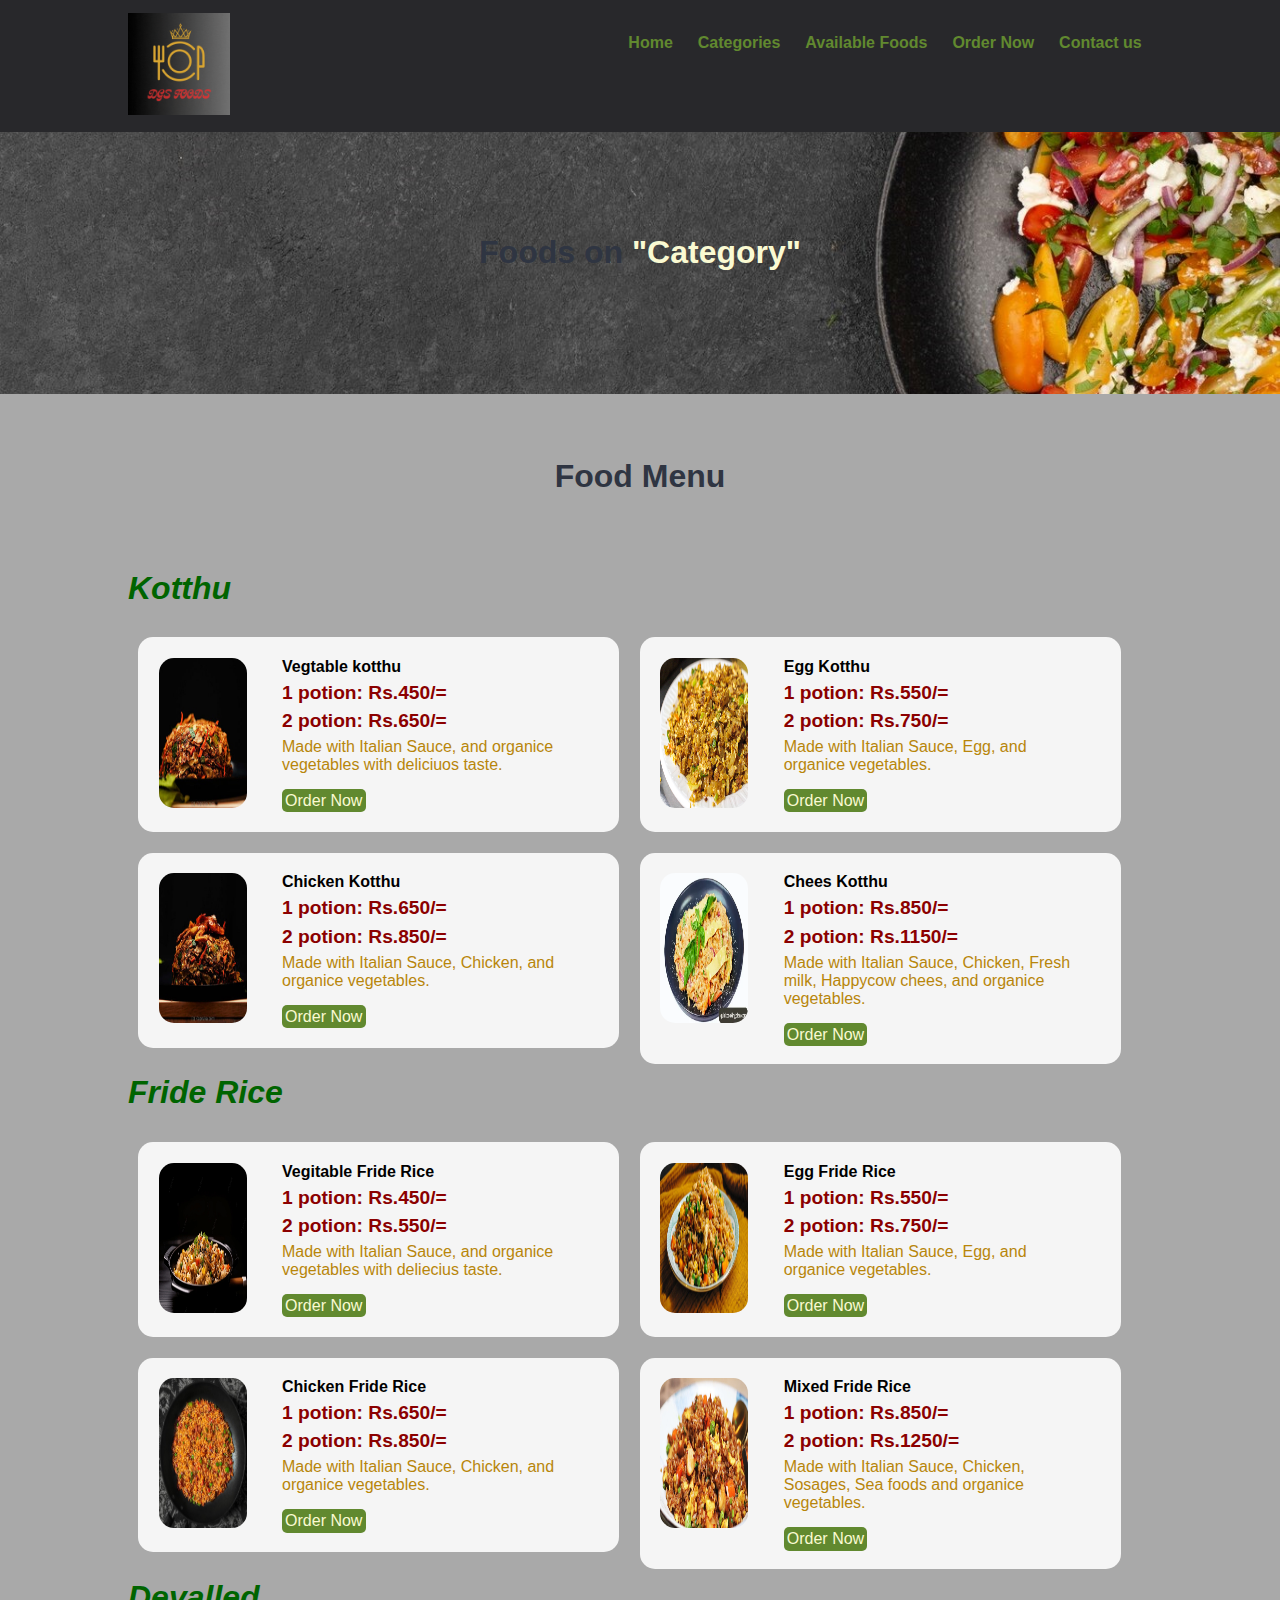
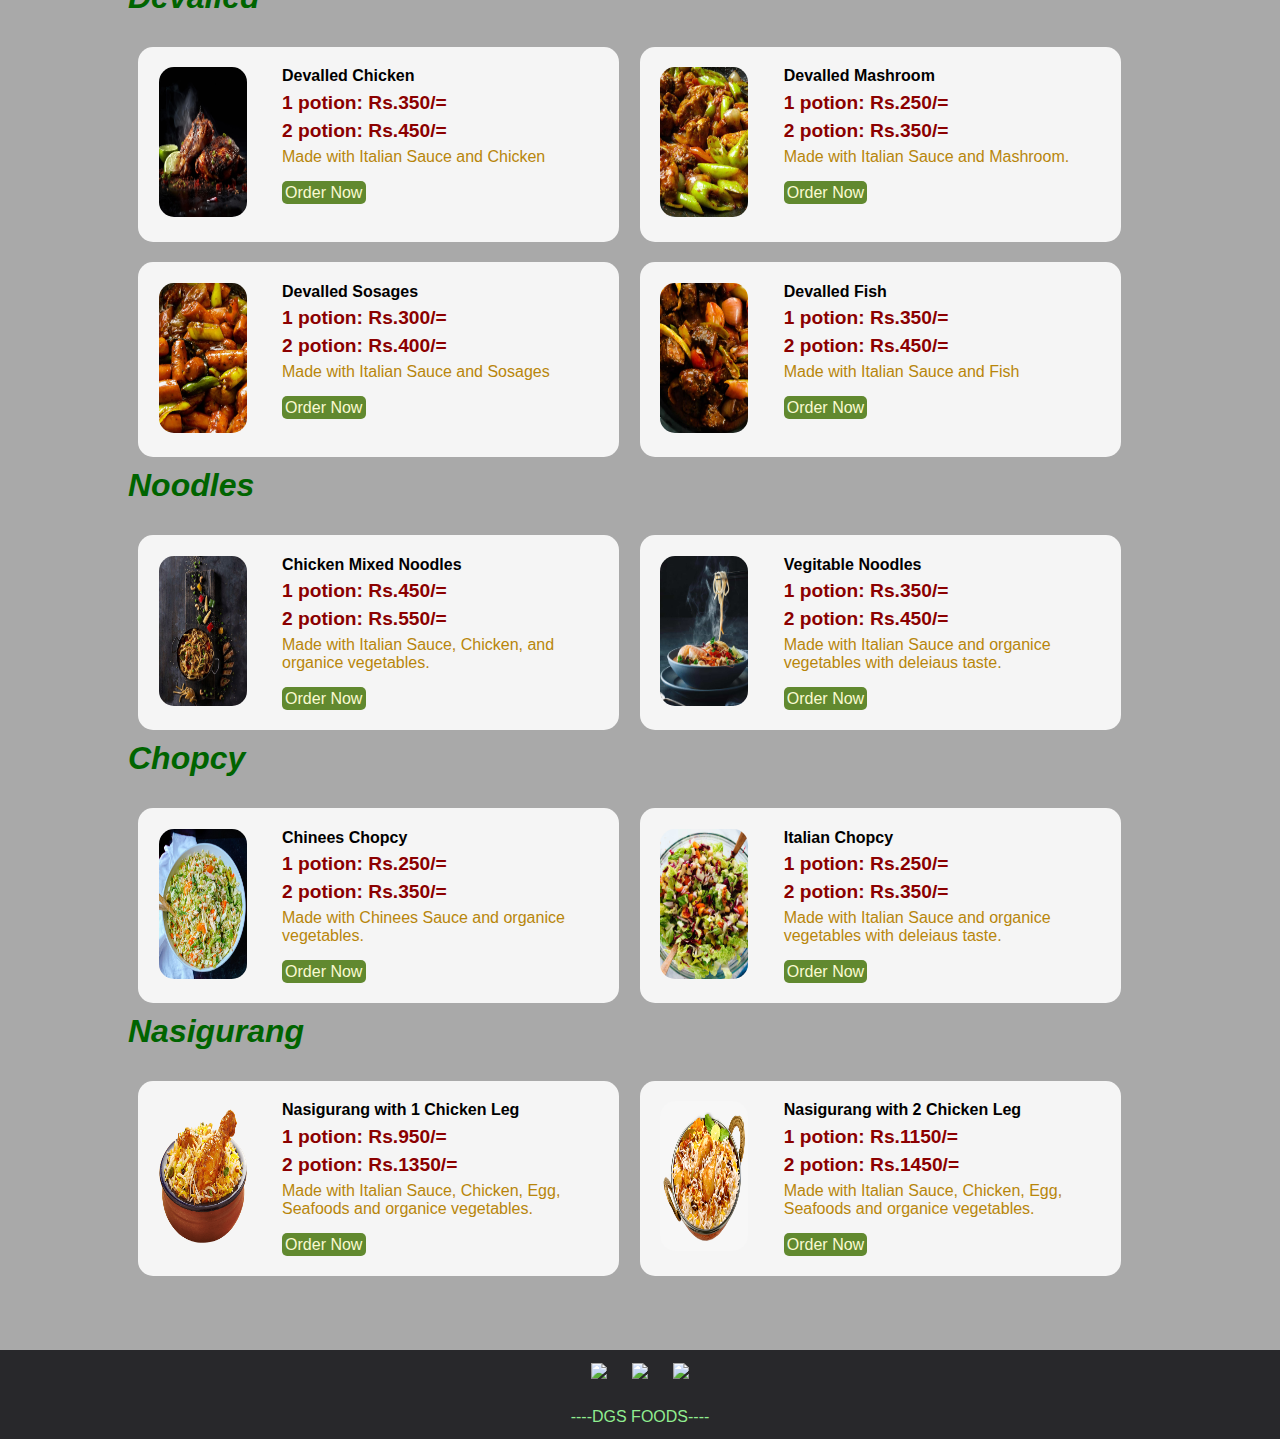
==== commit 37f62f2e: "order page" ====
--- a/available.html
+++ b/available.html
@@ -78,7 +78,7 @@
                     </p>
                     <br>
 
-                    <a href="#" class="btn btn-primary">Order Now</a>
+                    <a href="order.html" class="btn btn-primary">Order Now</a>
                 </div>
             </div>
 
@@ -96,7 +96,7 @@
                     </p>
                     <br>
 
-                    <a href="#" class="btn btn-primary">Order Now</a>
+                    <a href="order.html" class="btn btn-primary">Order Now</a>
                 </div>
             </div>
 
@@ -114,7 +114,7 @@
                     </p>
                     <br>
 
-                    <a href="#" class="btn btn-primary">Order Now</a>
+                    <a href="order.html" class="btn btn-primary">Order Now</a>
                 </div>
             </div>
 
@@ -132,7 +132,7 @@
                     </p>
                     <br>
 
-                    <a href="#" class="btn btn-primary">Order Now</a>
+                    <a href="order.html" class="btn btn-primary">Order Now</a>
                 </div>
             </div>
             <br><br><br><br><br><br><br><br><br><br><br><br>
@@ -155,7 +155,7 @@
                     </p>
                     <br>
 
-                    <a href="#" class="btn btn-primary">Order Now</a>
+                    <a href="order.html" class="btn btn-primary">Order Now</a>
                 </div>
             </div>
 
@@ -173,7 +173,7 @@
                     </p>
                     <br>
 
-                    <a href="#" class="btn btn-primary">Order Now</a>
+                    <a href="order.html" class="btn btn-primary">Order Now</a>
                 </div>
             </div>
 
@@ -191,7 +191,7 @@
                     </p>
                     <br>
 
-                    <a href="#" class="btn btn-primary">Order Now</a>
+                    <a href="order.html" class="btn btn-primary">Order Now</a>
                 </div>
             </div>
 
@@ -209,7 +209,7 @@
                     </p>
                     <br>
 
-                    <a href="#" class="btn btn-primary">Order Now</a>
+                    <a href="order.html" class="btn btn-primary">Order Now</a>
                 </div>
             </div>
            
@@ -230,7 +230,7 @@
                     </p>
                     <br>
 
-                    <a href="#" class="btn btn-primary">Order Now</a>
+                    <a href="order.html" class="btn btn-primary">Order Now</a>
                 </div>
             </div>
 
@@ -248,7 +248,7 @@
                     </p>
                     <br>
 
-                    <a href="#" class="btn btn-primary">Order Now</a>
+                    <a href="order.html" class="btn btn-primary">Order Now</a>
                 </div>
             </div>
 
@@ -266,7 +266,7 @@
                     </p>
                     <br>
 
-                    <a href="#" class="btn btn-primary">Order Now</a>
+                    <a href="order.html" class="btn btn-primary">Order Now</a>
                 </div>
             </div>
 
@@ -284,7 +284,7 @@
                     </p>
                     <br>
 
-                    <a href="#" class="btn btn-primary">Order Now</a>
+                    <a href="order.html" class="btn btn-primary">Order Now</a>
                 </div>
             </div>
         <br><br><br><br><br><br>         
@@ -305,7 +305,7 @@
                     </p>
                     <br>
 
-                    <a href="#" class="btn btn-primary">Order Now</a>
+                    <a href="order.html" class="btn btn-primary">Order Now</a>
                 </div>
             </div>
 
@@ -323,7 +323,7 @@
                     </p>
                     <br>
 
-                    <a href="#" class="btn btn-primary">Order Now</a>
+                    <a href="order.html" class="btn btn-primary">Order Now</a>
                 </div>
             </div>
            
@@ -345,7 +345,7 @@
                     </p>
                     <br>
 
-                    <a href="#" class="btn btn-primary">Order Now</a>
+                    <a href="order.html" class="btn btn-primary">Order Now</a>
                 </div>
             </div>
 
@@ -364,7 +364,7 @@
                     </p>
                     <br>
 
-                    <a href="#" class="btn btn-primary">Order Now</a>
+                    <a href="order.html" class="btn btn-primary">Order Now</a>
                 </div>
             </div>
            
@@ -387,7 +387,7 @@
                     </p>
                     <br>
 
-                    <a href="#" class="btn btn-primary">Order Now</a>
+                    <a href="order.html" class="btn btn-primary">Order Now</a>
                 </div>
             </div>
 
@@ -405,7 +405,7 @@
                     </p>
                     <br>
 
-                    <a href="#" class="btn btn-primary">Order Now</a>
+                    <a href="order.html" class="btn btn-primary">Order Now</a>
                 </div>
             </div>
             <div class="clearfix"></div>
